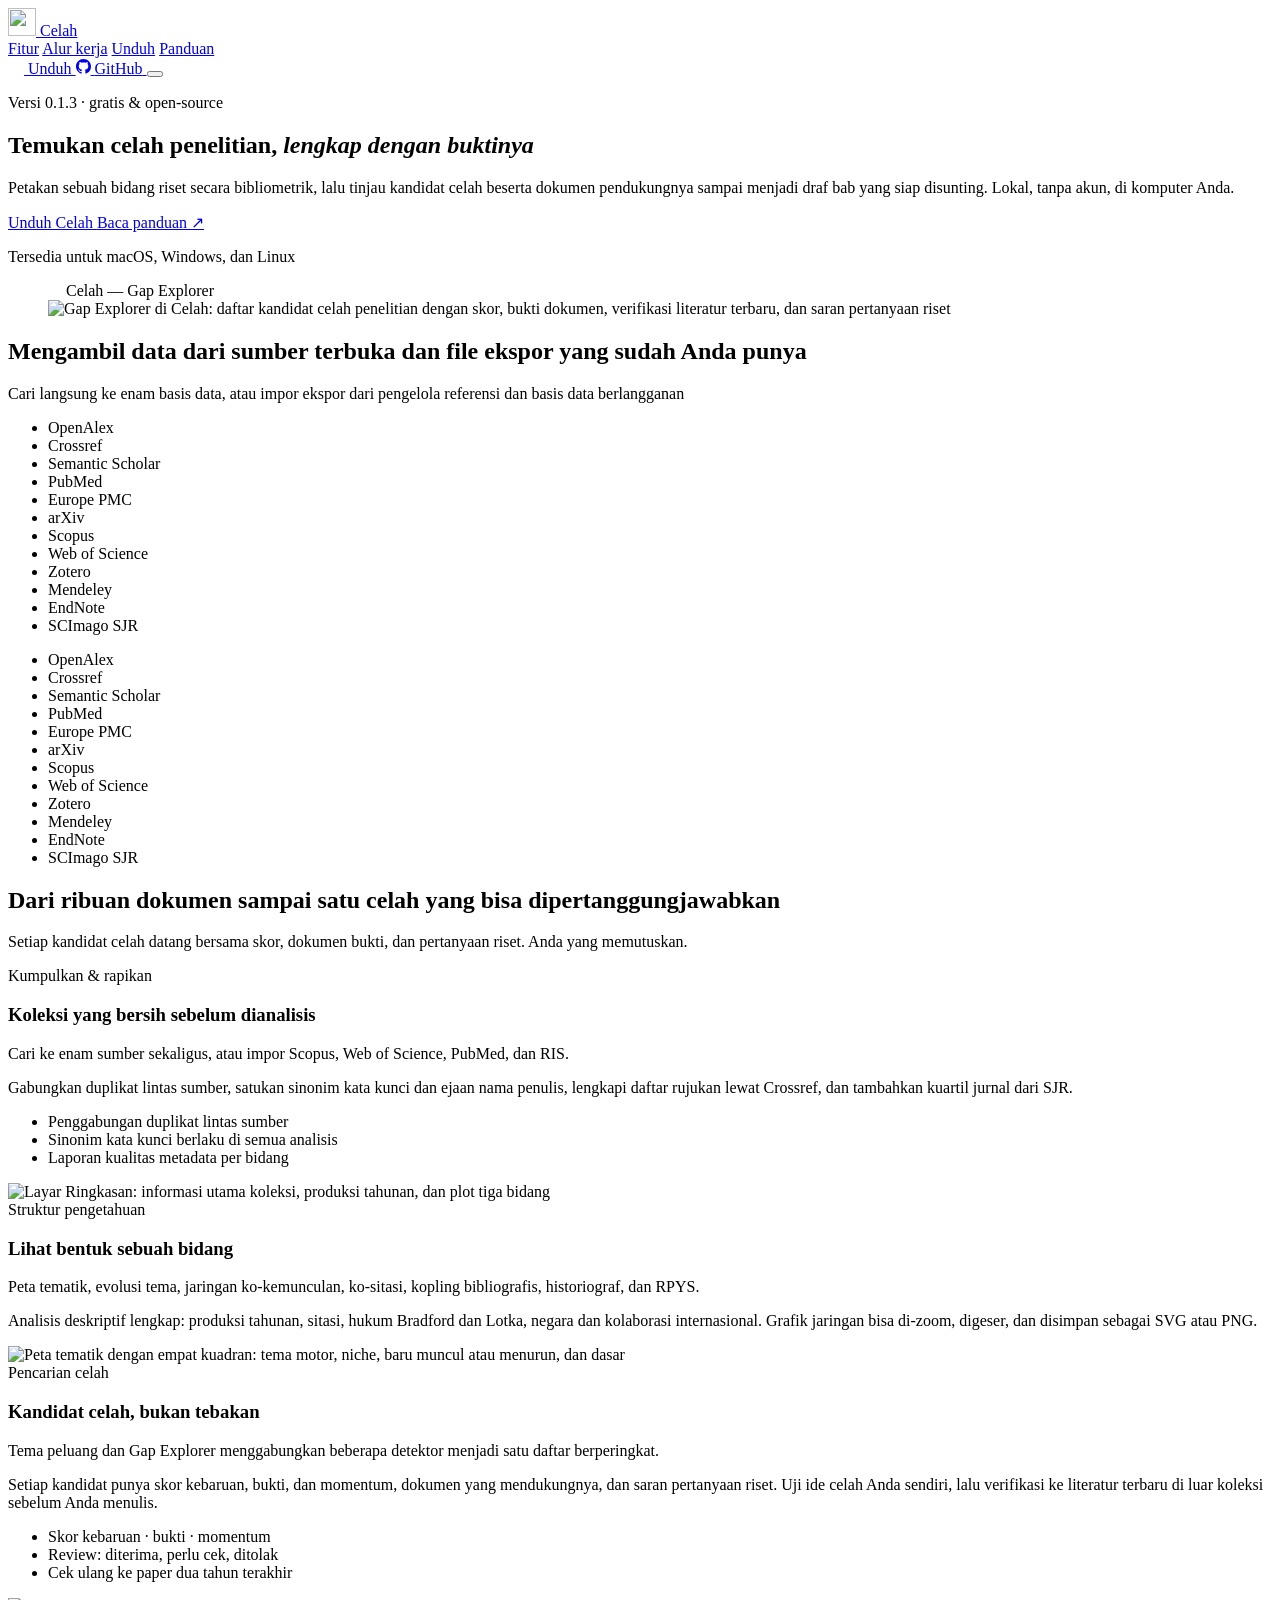
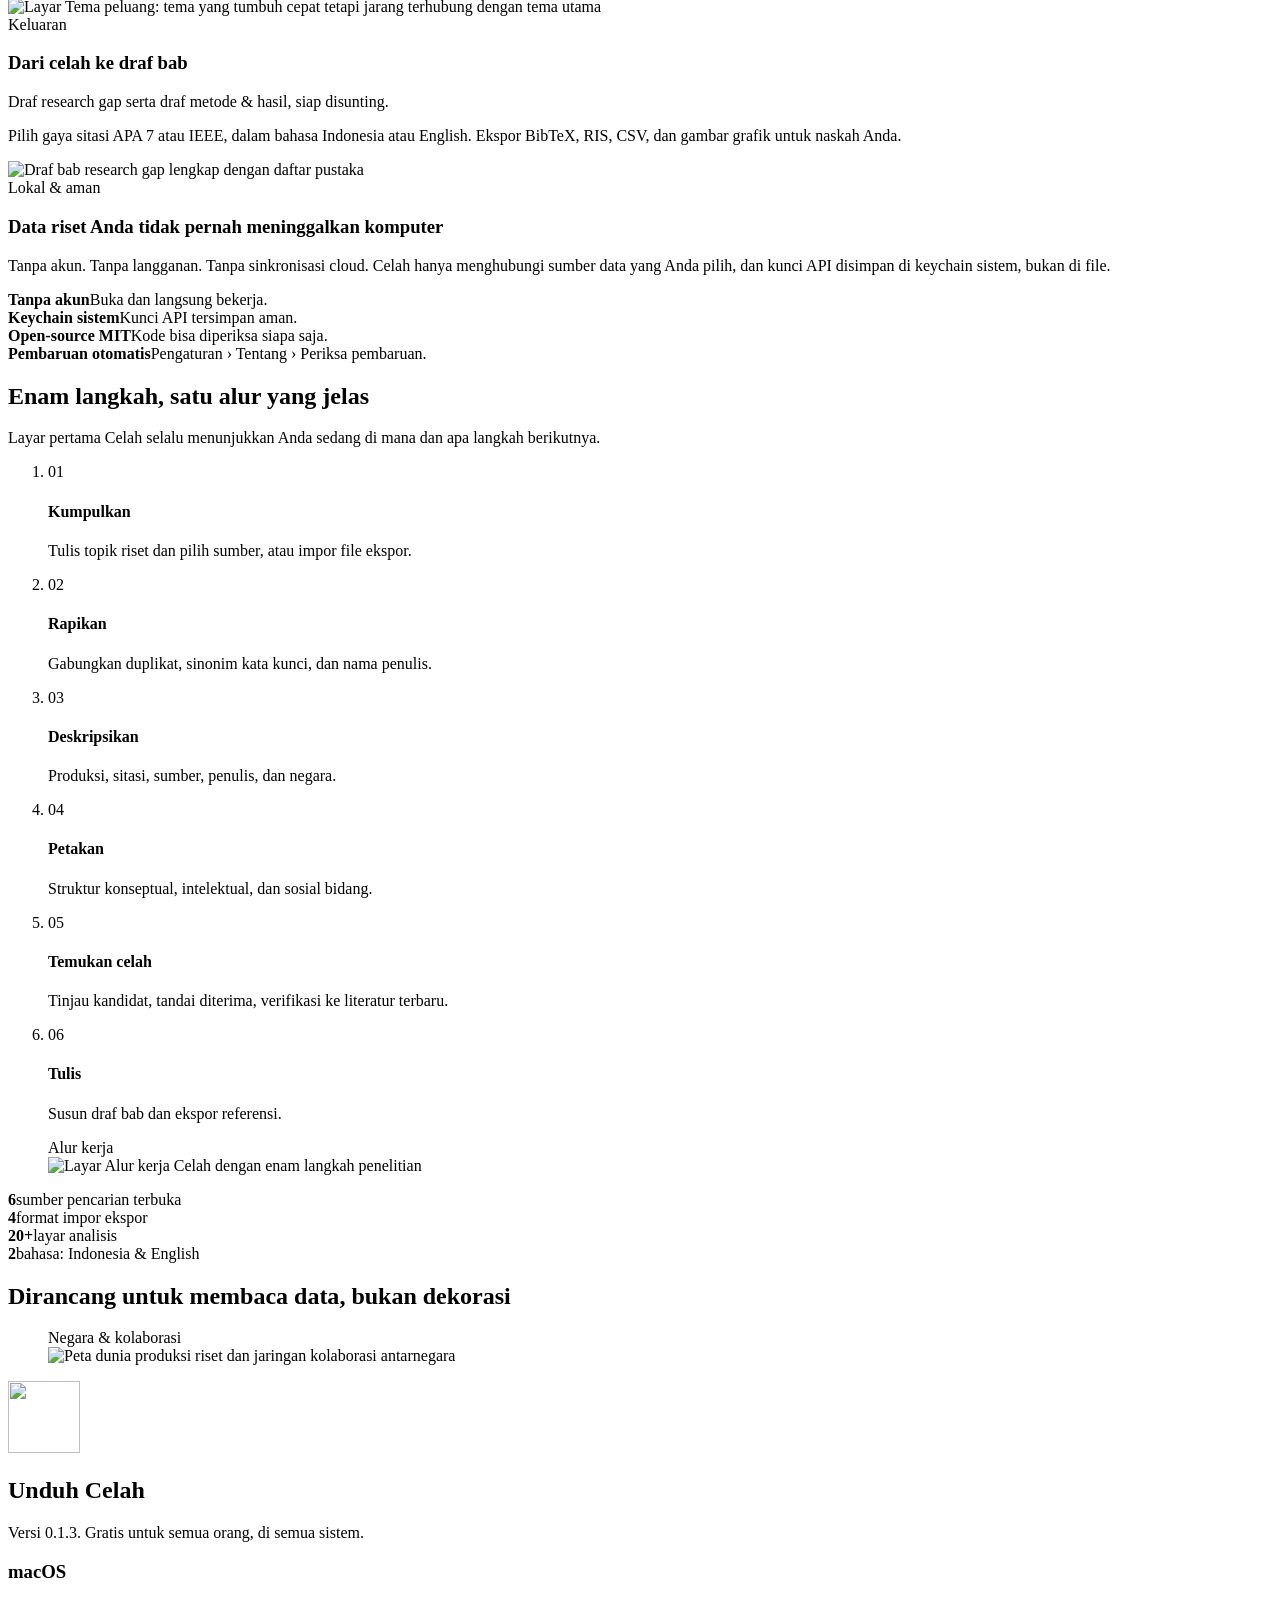
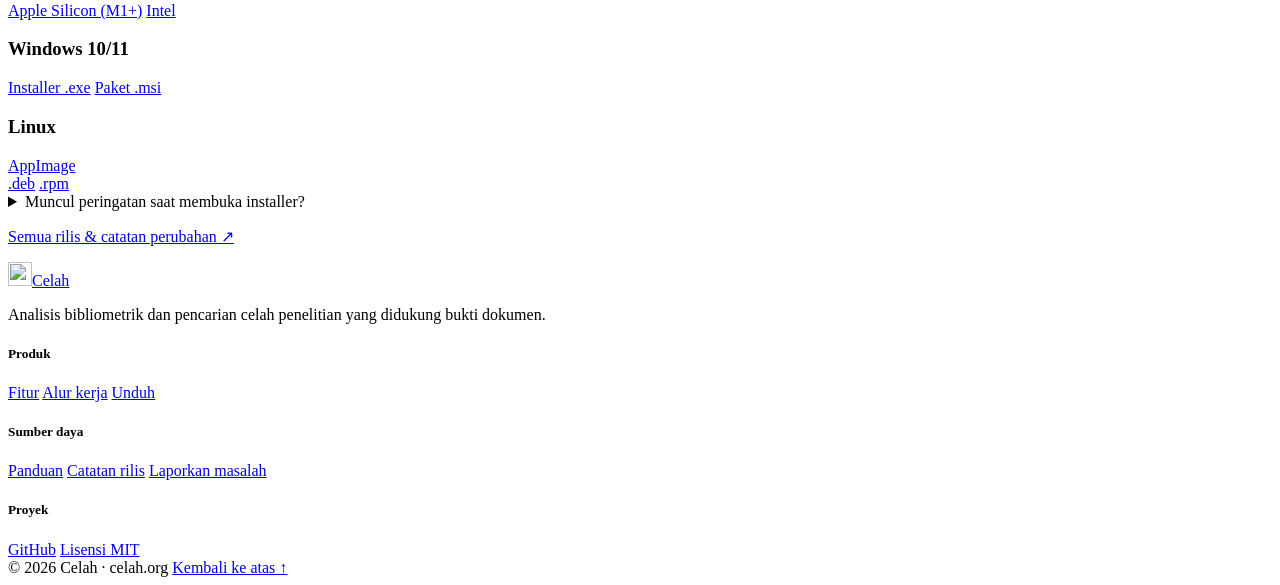
==== public/index.html @ 536f05b9 "Initial website for celah.org Static landing page for the Celah desktop app, with Firebase Hosting c" ====
<!doctype html>
<html lang="id">
<head>
  <meta charset="utf-8">
  <meta name="viewport" content="width=device-width, initial-scale=1">
  <title>Celah – Temukan celah penelitian dengan bukti</title>
  <meta name="description" content="Celah adalah aplikasi desktop gratis dan open-source untuk analisis bibliometrik dan pencarian celah penelitian yang didukung bukti dokumen. Semua data tersimpan di komputer Anda.">
  <meta name="theme-color" content="#f4f3f0">
  <link rel="canonical" href="https://celah.org/">
  <link rel="icon" type="image/png" href="/favicon.png">
  <link rel="apple-touch-icon" href="/assets/icon-512.png">

  <meta property="og:type" content="website">
  <meta property="og:url" content="https://celah.org/">
  <meta property="og:title" content="Celah – Temukan celah penelitian dengan bukti">
  <meta property="og:description" content="Aplikasi desktop open-source untuk analisis bibliometrik dan pencarian research gap. Lokal, gratis, tanpa akun.">
  <meta property="og:image" content="https://celah.org/assets/gap-explorer.webp">
  <meta name="twitter:card" content="summary_large_image">

  <link rel="preconnect" href="https://fonts.googleapis.com">
  <link rel="preconnect" href="https://fonts.gstatic.com" crossorigin>
  <link href="https://fonts.googleapis.com/css2?family=IBM+Plex+Mono:wght@400;500&family=IBM+Plex+Sans:wght@300;400;500;600&family=IBM+Plex+Serif:ital,wght@0,400;1,400&display=swap" rel="stylesheet">
  <link rel="stylesheet" href="/styles.css">
</head>
<body>

<header class="nav" id="top">
  <div class="nav-inner">
    <a href="/" class="brand" aria-label="Celah, beranda">
      <img src="/assets/icon-128.png" alt="" width="28" height="28">
      <span>Celah</span>
    </a>
    <nav class="nav-links" aria-label="Utama">
      <a href="#fitur">Fitur</a>
      <a href="#alur">Alur kerja</a>
      <a href="#unduh">Unduh</a>
      <a href="https://github.com/est57/celah-research-gap/blob/main/docs/PANDUAN.md" target="_blank" rel="noopener">Panduan</a>
    </nav>
    <div class="nav-actions">
      <a href="#unduh" class="chip chip-light">
        <img src="/assets/icon-128.png" alt="" width="16" height="16"> Unduh
      </a>
      <a href="https://github.com/est57/celah-research-gap" class="chip chip-dark" target="_blank" rel="noopener" aria-label="Kode sumber di GitHub">
        <svg viewBox="0 0 16 16" width="15" height="15" aria-hidden="true"><path fill="currentColor" d="M8 0C3.58 0 0 3.58 0 8c0 3.54 2.29 6.53 5.47 7.59.4.07.55-.17.55-.38 0-.19-.01-.82-.01-1.49-2.01.37-2.53-.49-2.69-.94-.09-.23-.48-.94-.82-1.13-.28-.15-.68-.52-.01-.53.63-.01 1.08.58 1.23.82.72 1.21 1.87.87 2.33.66.07-.52.28-.87.51-1.07-1.78-.2-3.64-.89-3.64-3.95 0-.87.31-1.59.82-2.15-.08-.2-.36-1.02.08-2.12 0 0 .67-.21 2.2.82.64-.18 1.32-.27 2-.27.68 0 1.36.09 2 .27 1.53-1.04 2.2-.82 2.2-.82.44 1.1.16 1.92.08 2.12.51.56.82 1.27.82 2.15 0 3.07-1.87 3.75-3.65 3.95.29.25.54.73.54 1.48 0 1.07-.01 1.93-.01 2.2 0 .21.15.46.55.38A8.013 8.013 0 0016 8c0-4.42-3.58-8-8-8z"/></svg>
        <span class="hide-sm">GitHub</span>
      </a>
      <button class="menu-btn" aria-label="Buka menu" aria-expanded="false" aria-controls="mobile-menu">
        <span></span><span></span>
      </button>
    </div>
  </div>
  <nav class="mobile-menu" id="mobile-menu" aria-label="Menu seluler" hidden>
    <a href="#fitur">Fitur</a>
    <a href="#alur">Alur kerja</a>
    <a href="#unduh">Unduh</a>
    <a href="https://github.com/est57/celah-research-gap/blob/main/docs/PANDUAN.md" target="_blank" rel="noopener">Panduan</a>
  </nav>
</header>

<main>

  <!-- HERO -->
  <section class="hero">
    <div class="hero-pattern" aria-hidden="true"></div>
    <div class="wrap hero-inner">
      <p class="eyebrow-pill"><span class="dot"></span> Versi <span data-version>0.1.3</span> · gratis &amp; open-source</p>
      <h1>Temukan celah penelitian, <em>lengkap dengan buktinya</em></h1>
      <p class="lead">Petakan sebuah bidang riset secara bibliometrik, lalu tinjau kandidat celah beserta dokumen pendukungnya sampai menjadi draf bab yang siap disunting. Lokal, tanpa akun, di komputer Anda.</p>
      <div class="cta-row">
        <a class="btn btn-primary" id="hero-download" href="https://github.com/est57/celah-research-gap/releases/latest">
          <span class="os-icon" aria-hidden="true"></span>
          <span class="label">Unduh Celah</span>
        </a>
        <a class="btn btn-ghost" href="https://github.com/est57/celah-research-gap/blob/main/docs/PANDUAN.md" target="_blank" rel="noopener">Baca panduan <span aria-hidden="true">↗</span></a>
      </div>
      <p class="hero-note" id="hero-note">Tersedia untuk macOS, Windows, dan Linux</p>
    </div>

    <div class="wrap-wide">
      <figure class="app-window">
        <div class="app-bar" aria-hidden="true">
          <span class="lights"><i></i><i></i><i></i></span>
          <span class="app-title"><img src="/assets/icon-128.png" alt="" width="14" height="14"> Celah — Gap Explorer</span>
          <span></span>
        </div>
        <img src="/assets/gap-explorer.webp" width="1440" height="874" alt="Gap Explorer di Celah: daftar kandidat celah penelitian dengan skor, bukti dokumen, verifikasi literatur terbaru, dan saran pertanyaan riset" fetchpriority="high">
      </figure>
    </div>
  </section>

  <!-- SOURCES STRIP -->
  <section class="sources" aria-labelledby="sources-title">
    <div class="wrap">
      <h2 id="sources-title" class="small-title">Mengambil data dari sumber terbuka dan file ekspor yang sudah Anda punya</h2>
      <p class="small-sub">Cari langsung ke enam basis data, atau impor ekspor dari pengelola referensi dan basis data berlangganan</p>
    </div>
    <div class="marquee" aria-hidden="false">
      <div class="marquee-track">
        <ul class="logo-row">
          <li>OpenAlex</li><li>Crossref</li><li>Semantic Scholar</li><li>PubMed</li><li>Europe PMC</li><li>arXiv</li>
          <li>Scopus</li><li>Web of Science</li><li>Zotero</li><li>Mendeley</li><li>EndNote</li><li>SCImago SJR</li>
        </ul>
        <ul class="logo-row" aria-hidden="true">
          <li>OpenAlex</li><li>Crossref</li><li>Semantic Scholar</li><li>PubMed</li><li>Europe PMC</li><li>arXiv</li>
          <li>Scopus</li><li>Web of Science</li><li>Zotero</li><li>Mendeley</li><li>EndNote</li><li>SCImago SJR</li>
        </ul>
      </div>
    </div>
  </section>

  <!-- FEATURES -->
  <section class="features" id="fitur">
    <div class="wrap">
      <header class="section-head">
        <h2>Dari ribuan dokumen <strong>sampai satu celah</strong> yang bisa dipertanggungjawabkan</h2>
        <p>Setiap kandidat celah datang bersama skor, dokumen bukti, dan pertanyaan riset. Anda yang memutuskan.</p>
      </header>

      <article class="feature-card">
        <div class="feature-text">
          <span class="kicker">Kumpulkan &amp; rapikan</span>
          <h3>Koleksi yang bersih sebelum dianalisis</h3>
          <p class="accent-line">Cari ke enam sumber sekaligus, atau impor Scopus, Web of Science, PubMed, dan RIS.</p>
          <p>Gabungkan duplikat lintas sumber, satukan sinonim kata kunci dan ejaan nama penulis, lengkapi daftar rujukan lewat Crossref, dan tambahkan kuartil jurnal dari SJR.</p>
          <ul class="ticks">
            <li>Penggabungan duplikat lintas sumber</li>
            <li>Sinonim kata kunci berlaku di semua analisis</li>
            <li>Laporan kualitas metadata per bidang</li>
          </ul>
        </div>
        <div class="feature-media">
          <img src="/assets/ringkasan.webp" width="1440" height="874" loading="lazy" alt="Layar Ringkasan: informasi utama koleksi, produksi tahunan, dan plot tiga bidang">
        </div>
      </article>

      <article class="feature-card reverse">
        <div class="feature-text">
          <span class="kicker">Struktur pengetahuan</span>
          <h3>Lihat bentuk sebuah bidang</h3>
          <p class="accent-line">Peta tematik, evolusi tema, jaringan ko-kemunculan, ko-sitasi, kopling bibliografis, historiograf, dan RPYS.</p>
          <p>Analisis deskriptif lengkap: produksi tahunan, sitasi, hukum Bradford dan Lotka, negara dan kolaborasi internasional. Grafik jaringan bisa di-zoom, digeser, dan disimpan sebagai SVG atau PNG.</p>
        </div>
        <div class="feature-media">
          <img src="/assets/peta-tematik.webp" width="1440" height="874" loading="lazy" alt="Peta tematik dengan empat kuadran: tema motor, niche, baru muncul atau menurun, dan dasar">
        </div>
      </article>

      <article class="feature-card">
        <div class="feature-text">
          <span class="kicker">Pencarian celah</span>
          <h3>Kandidat celah, bukan tebakan</h3>
          <p class="accent-line">Tema peluang dan Gap Explorer menggabungkan beberapa detektor menjadi satu daftar berperingkat.</p>
          <p>Setiap kandidat punya skor kebaruan, bukti, dan momentum, dokumen yang mendukungnya, dan saran pertanyaan riset. Uji ide celah Anda sendiri, lalu verifikasi ke literatur terbaru di luar koleksi sebelum Anda menulis.</p>
          <ul class="ticks">
            <li>Skor kebaruan · bukti · momentum</li>
            <li>Review: diterima, perlu cek, ditolak</li>
            <li>Cek ulang ke paper dua tahun terakhir</li>
          </ul>
        </div>
        <div class="feature-media">
          <img src="/assets/tema-peluang.webp" width="1440" height="874" loading="lazy" alt="Layar Tema peluang: tema yang tumbuh cepat tetapi jarang terhubung dengan tema utama">
        </div>
      </article>

      <article class="feature-card reverse">
        <div class="feature-text">
          <span class="kicker">Keluaran</span>
          <h3>Dari celah ke draf bab</h3>
          <p class="accent-line">Draf research gap serta draf metode &amp; hasil, siap disunting.</p>
          <p>Pilih gaya sitasi APA 7 atau IEEE, dalam bahasa Indonesia atau English. Ekspor BibTeX, RIS, CSV, dan gambar grafik untuk naskah Anda.</p>
        </div>
        <div class="feature-media">
          <img src="/assets/laporan.webp" width="1440" height="874" loading="lazy" alt="Draf bab research gap lengkap dengan daftar pustaka">
        </div>
      </article>

      <!-- PRIVACY -->
      <article class="feature-card center">
        <span class="kicker">Lokal &amp; aman</span>
        <h3 class="big">Data riset Anda tidak pernah meninggalkan komputer</h3>
        <p class="center-lead">Tanpa akun. Tanpa langganan. Tanpa sinkronisasi cloud. Celah hanya menghubungi sumber data yang Anda pilih, dan kunci API disimpan di keychain sistem, bukan di file.</p>
        <div class="trait-grid">
          <div class="trait"><b>Tanpa akun</b><span>Buka dan langsung bekerja.</span></div>
          <div class="trait"><b>Keychain sistem</b><span>Kunci API tersimpan aman.</span></div>
          <div class="trait"><b>Open-source MIT</b><span>Kode bisa diperiksa siapa saja.</span></div>
          <div class="trait"><b>Pembaruan otomatis</b><span>Pengaturan › Tentang › Periksa pembaruan.</span></div>
        </div>
      </article>
    </div>
  </section>

  <!-- WORKFLOW -->
  <section class="workflow" id="alur">
    <div class="wrap">
      <header class="section-head">
        <h2>Enam langkah, <strong>satu alur yang jelas</strong></h2>
        <p>Layar pertama Celah selalu menunjukkan Anda sedang di mana dan apa langkah berikutnya.</p>
      </header>
      <ol class="steps">
        <li><span class="n">01</span><h4>Kumpulkan</h4><p>Tulis topik riset dan pilih sumber, atau impor file ekspor.</p></li>
        <li><span class="n">02</span><h4>Rapikan</h4><p>Gabungkan duplikat, sinonim kata kunci, dan nama penulis.</p></li>
        <li><span class="n">03</span><h4>Deskripsikan</h4><p>Produksi, sitasi, sumber, penulis, dan negara.</p></li>
        <li><span class="n">04</span><h4>Petakan</h4><p>Struktur konseptual, intelektual, dan sosial bidang.</p></li>
        <li><span class="n">05</span><h4>Temukan celah</h4><p>Tinjau kandidat, tandai diterima, verifikasi ke literatur terbaru.</p></li>
        <li><span class="n">06</span><h4>Tulis</h4><p>Susun draf bab dan ekspor referensi.</p></li>
      </ol>
      <figure class="app-window small">
        <div class="app-bar" aria-hidden="true">
          <span class="lights"><i></i><i></i><i></i></span>
          <span class="app-title">Alur kerja</span>
          <span></span>
        </div>
        <img src="/assets/alur-kerja.webp" width="1440" height="874" loading="lazy" alt="Layar Alur kerja Celah dengan enam langkah penelitian">
      </figure>
    </div>
  </section>

  <!-- STATS -->
  <section class="stats-band" aria-label="Celah dalam angka">
    <div class="wrap stats">
      <div><b>6</b><span>sumber pencarian terbuka</span></div>
      <div><b>4</b><span>format impor ekspor</span></div>
      <div><b>20+</b><span>layar analisis</span></div>
      <div><b>2</b><span>bahasa: Indonesia &amp; English</span></div>
    </div>
  </section>

  <!-- GALLERY -->
  <section class="gallery">
    <div class="wrap">
      <header class="section-head">
        <h2>Dirancang untuk <strong>membaca data</strong>, bukan dekorasi</h2>
      </header>
      <figure class="app-window small">
        <div class="app-bar" aria-hidden="true">
          <span class="lights"><i></i><i></i><i></i></span>
          <span class="app-title">Negara &amp; kolaborasi</span>
          <span></span>
        </div>
        <img src="/assets/negara.webp" width="1440" height="874" loading="lazy" alt="Peta dunia produksi riset dan jaringan kolaborasi antarnegara">
      </figure>
    </div>
  </section>

  <!-- DOWNLOAD -->
  <section class="download" id="unduh">
    <div class="wrap">
      <div class="download-card">
        <div class="download-head">
          <img src="/assets/icon-512.png" alt="" width="72" height="72">
          <h2>Unduh Celah</h2>
          <p>Versi <span data-version>0.1.3</span>. Gratis untuk semua orang, di semua sistem.</p>
        </div>
        <div class="os-grid">
          <div class="os" data-os="mac">
            <h3>macOS</h3>
            <a class="btn btn-primary btn-block" data-asset="aarch64.dmg" href="https://github.com/est57/celah-research-gap/releases/latest">Apple Silicon (M1+)</a>
            <a class="btn btn-ghost btn-block" data-asset="x64.dmg" href="https://github.com/est57/celah-research-gap/releases/latest">Intel</a>
          </div>
          <div class="os" data-os="win">
            <h3>Windows 10/11</h3>
            <a class="btn btn-primary btn-block" data-asset="x64-setup.exe" href="https://github.com/est57/celah-research-gap/releases/latest">Installer .exe</a>
            <a class="btn btn-ghost btn-block" data-asset=".msi" href="https://github.com/est57/celah-research-gap/releases/latest">Paket .msi</a>
          </div>
          <div class="os" data-os="linux">
            <h3>Linux</h3>
            <a class="btn btn-primary btn-block" data-asset=".AppImage" href="https://github.com/est57/celah-research-gap/releases/latest">AppImage</a>
            <div class="btn-pair">
              <a class="btn btn-ghost" data-asset=".deb" href="https://github.com/est57/celah-research-gap/releases/latest">.deb</a>
              <a class="btn btn-ghost" data-asset=".rpm" href="https://github.com/est57/celah-research-gap/releases/latest">.rpm</a>
            </div>
          </div>
        </div>
        <details class="notice">
          <summary>Muncul peringatan saat membuka installer?</summary>
          <p>Installer belum ditandatangani sertifikat pengembang berbayar, jadi sistem memberi peringatan sekali.</p>
          <ul>
            <li><b>macOS:</b> buka <code>.dmg</code>, seret Celah ke Applications. Bila muncul "pengembang tidak dikenal", buka Pengaturan Sistem › Privasi &amp; Keamanan, lalu klik <b>Tetap Buka</b>.</li>
            <li><b>Windows:</b> bila SmartScreen muncul, klik <b>Info selengkapnya</b> lalu <b>Tetap jalankan</b>.</li>
            <li><b>Linux (AppImage):</b> jalankan <code>chmod +x Celah_*.AppImage</code>, lalu buka berkasnya.</li>
          </ul>
        </details>
        <p class="all-releases"><a href="https://github.com/est57/celah-research-gap/releases" target="_blank" rel="noopener">Semua rilis &amp; catatan perubahan ↗</a></p>
      </div>
    </div>
  </section>

</main>

<footer class="footer">
  <div class="wrap footer-inner">
    <div class="footer-brand">
      <a href="/" class="brand"><img src="/assets/icon-128.png" alt="" width="24" height="24"><span>Celah</span></a>
      <p>Analisis bibliometrik dan pencarian celah penelitian yang didukung bukti dokumen.</p>
    </div>
    <div class="footer-cols">
      <div>
        <h5>Produk</h5>
        <a href="#fitur">Fitur</a>
        <a href="#alur">Alur kerja</a>
        <a href="#unduh">Unduh</a>
      </div>
      <div>
        <h5>Sumber daya</h5>
        <a href="https://github.com/est57/celah-research-gap/blob/main/docs/PANDUAN.md" target="_blank" rel="noopener">Panduan</a>
        <a href="https://github.com/est57/celah-research-gap/releases" target="_blank" rel="noopener">Catatan rilis</a>
        <a href="https://github.com/est57/celah-research-gap/issues" target="_blank" rel="noopener">Laporkan masalah</a>
      </div>
      <div>
        <h5>Proyek</h5>
        <a href="https://github.com/est57/celah-research-gap" target="_blank" rel="noopener">GitHub</a>
        <a href="https://github.com/est57/celah-research-gap/blob/main/LICENSE" target="_blank" rel="noopener">Lisensi MIT</a>
      </div>
    </div>
  </div>
  <div class="wrap footer-base">
    <span>© <span id="year">2026</span> Celah · celah.org</span>
    <a href="#top">Kembali ke atas ↑</a>
  </div>
</footer>

<script src="/main.js" defer></script>
</body>
</html>
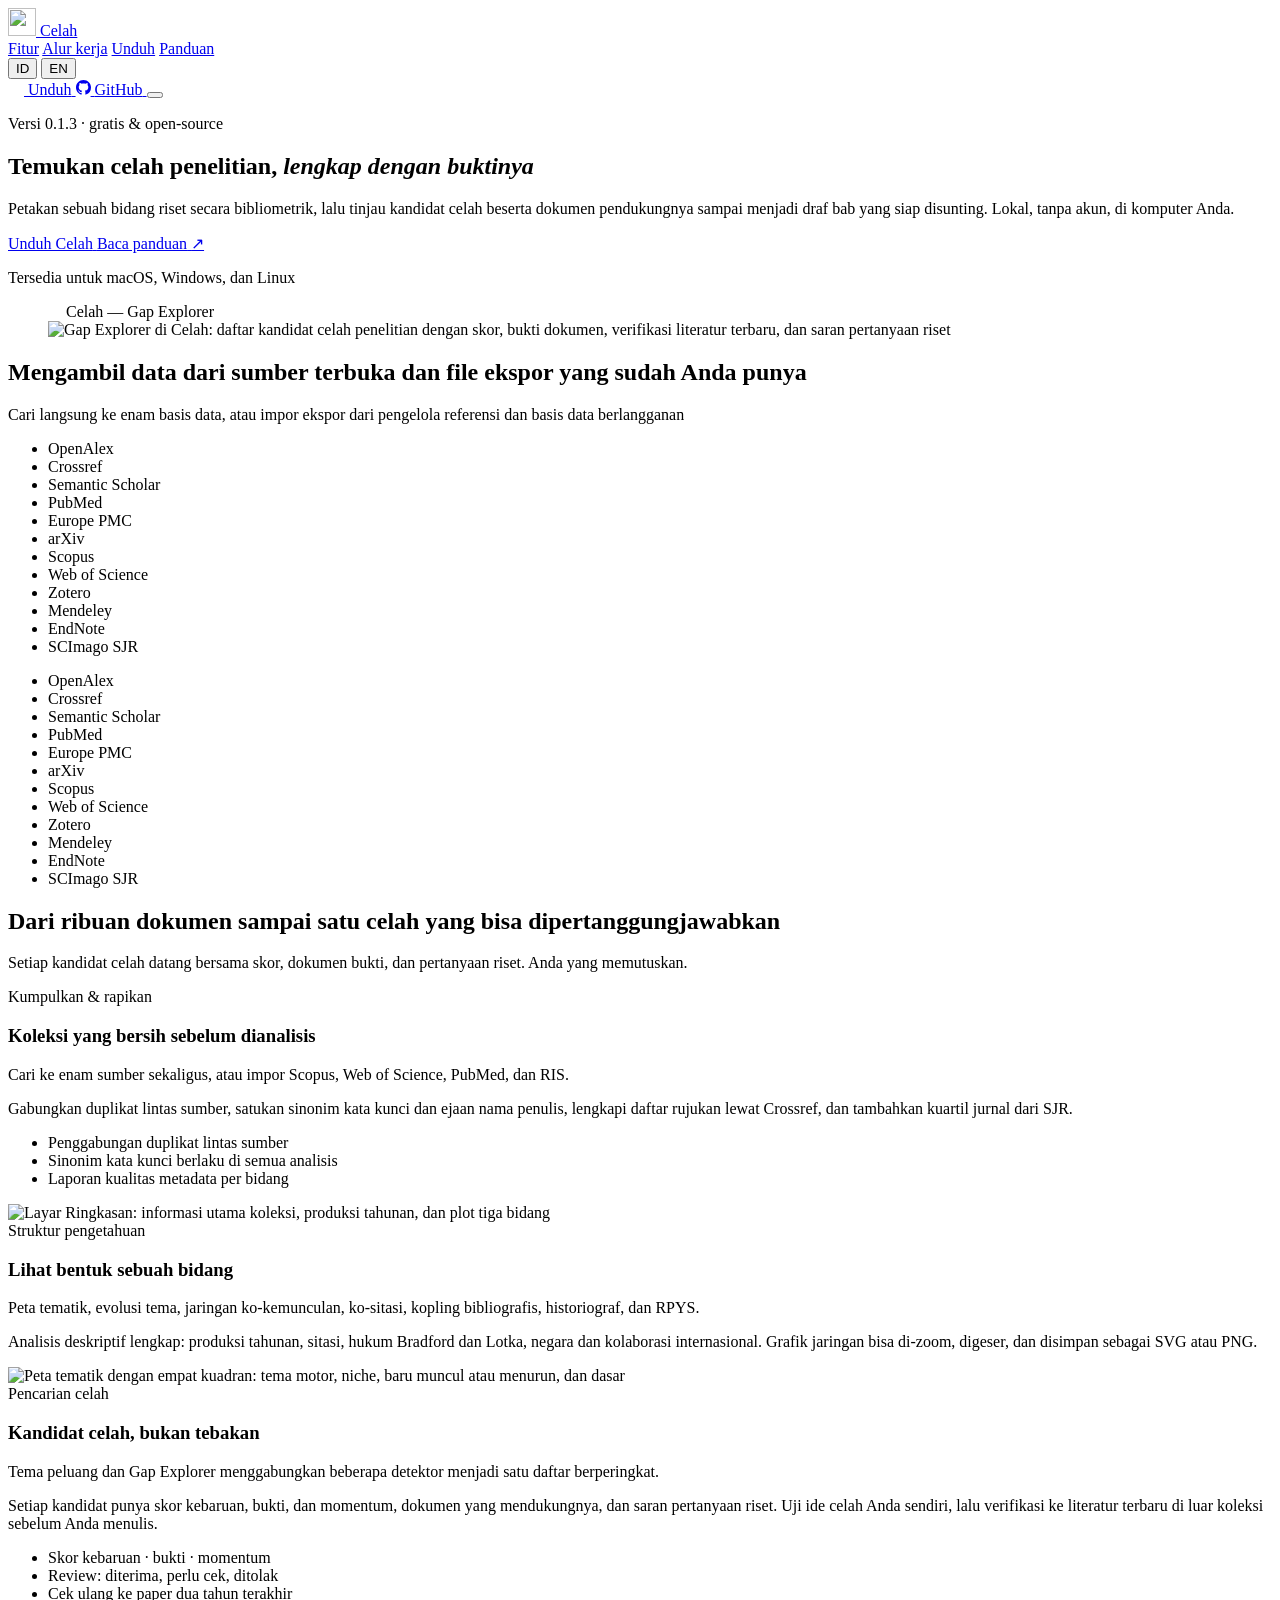
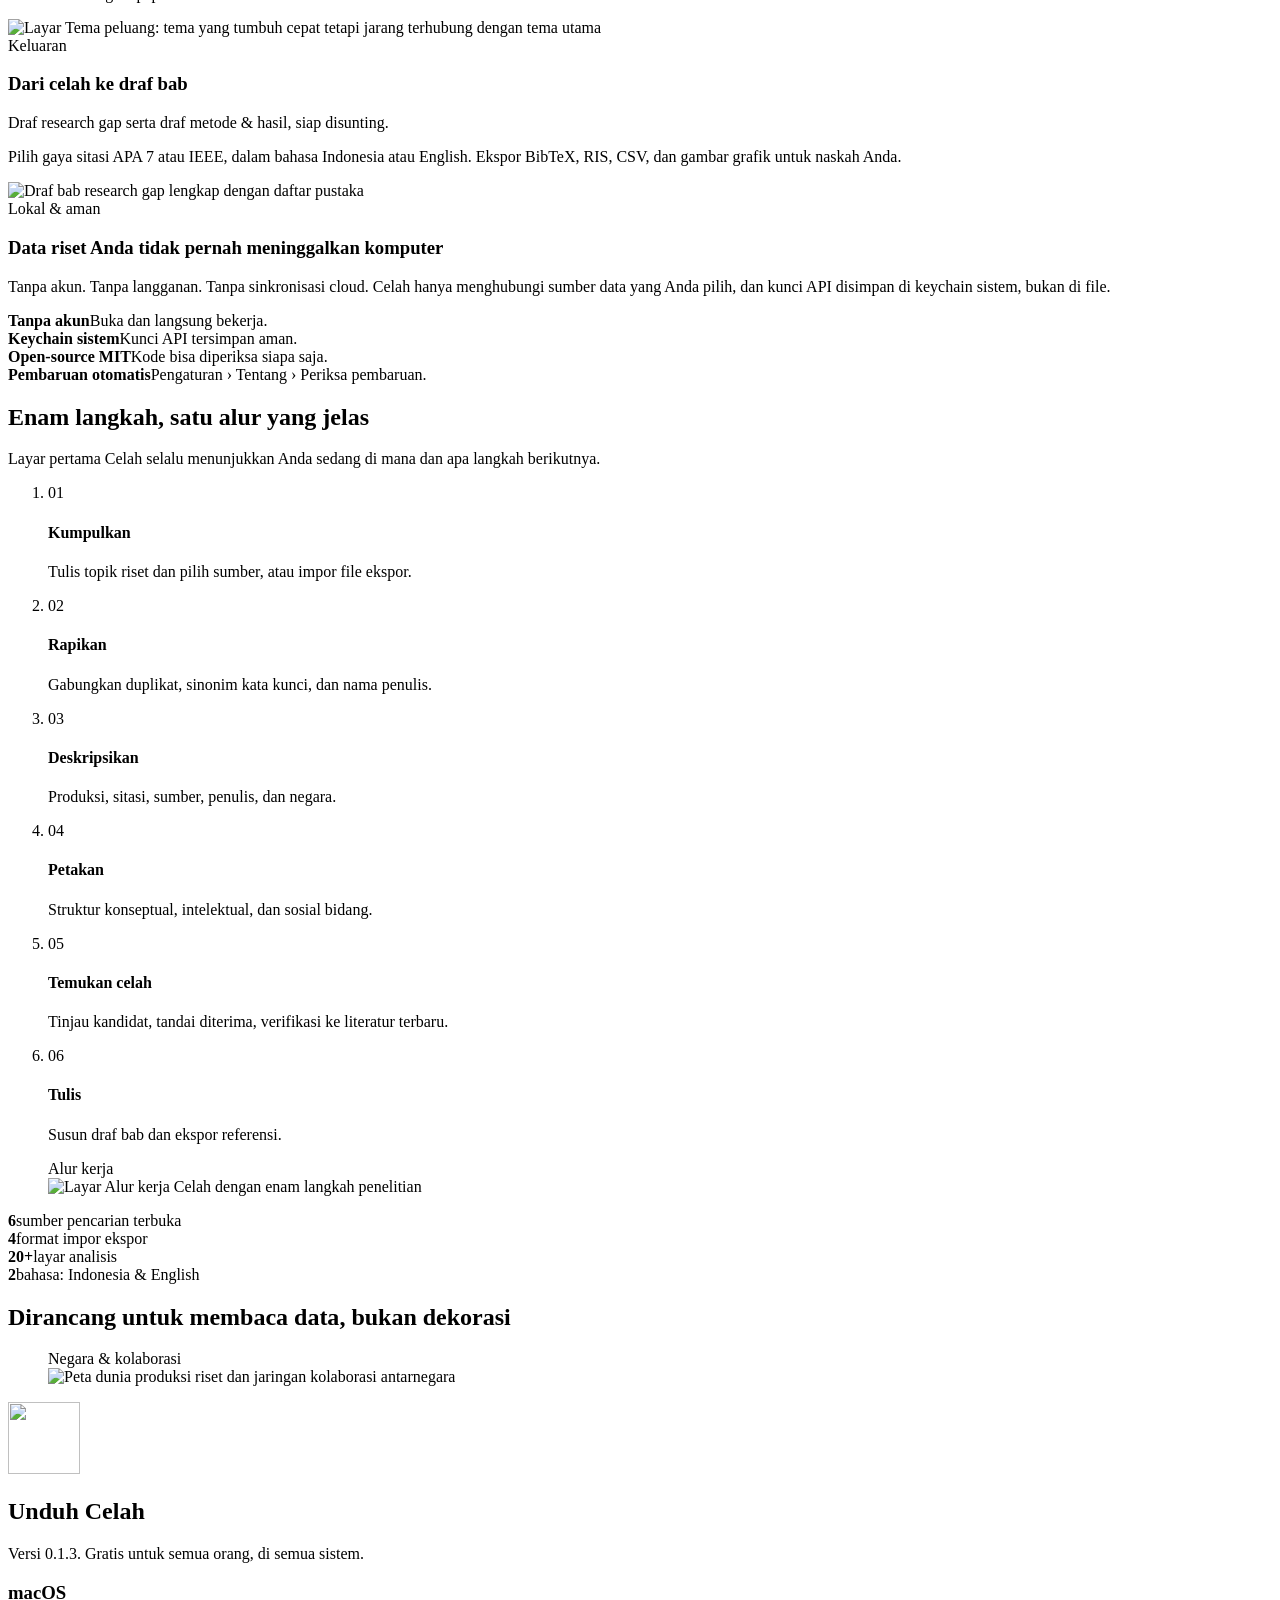
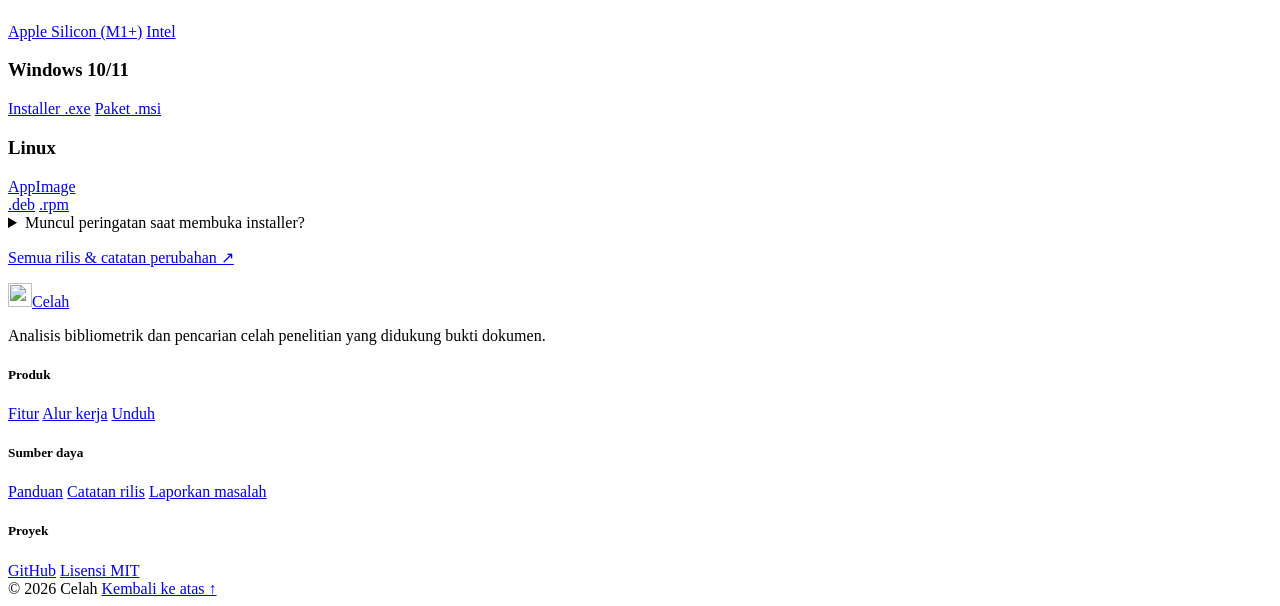
==== commit a2b963d5: "Add ID/EN language switch and tidy footer Indonesian stays in index.html and English lives in i18n.j" ====
--- a/public/index.html
+++ b/public/index.html
@@ -7,6 +7,9 @@
   <meta name="description" content="Celah adalah aplikasi desktop gratis dan open-source untuk analisis bibliometrik dan pencarian celah penelitian yang didukung bukti dokumen. Semua data tersimpan di komputer Anda.">
   <meta name="theme-color" content="#f4f3f0">
   <link rel="canonical" href="https://celah.org/">
+  <link rel="alternate" hreflang="id" href="https://celah.org/?lang=id">
+  <link rel="alternate" hreflang="en" href="https://celah.org/?lang=en">
+  <link rel="alternate" hreflang="x-default" href="https://celah.org/">
   <link rel="icon" type="image/png" href="/favicon.png">
   <link rel="apple-touch-icon" href="/assets/icon-512.png">
 
@@ -26,34 +29,38 @@
 
 <header class="nav" id="top">
   <div class="nav-inner">
-    <a href="/" class="brand" aria-label="Celah, beranda">
+    <a href="/" class="brand" aria-label="Celah, beranda" data-i18n-aria="aria.home">
       <img src="/assets/icon-128.png" alt="" width="28" height="28">
       <span>Celah</span>
     </a>
-    <nav class="nav-links" aria-label="Utama">
-      <a href="#fitur">Fitur</a>
-      <a href="#alur">Alur kerja</a>
-      <a href="#unduh">Unduh</a>
-      <a href="https://github.com/est57/celah-research-gap/blob/main/docs/PANDUAN.md" target="_blank" rel="noopener">Panduan</a>
+    <nav class="nav-links" aria-label="Utama" data-i18n-aria="aria.main">
+      <a href="#fitur" data-i18n="nav.features">Fitur</a>
+      <a href="#alur" data-i18n="nav.workflow">Alur kerja</a>
+      <a href="#unduh" data-i18n="nav.download">Unduh</a>
+      <a href="https://github.com/est57/celah-research-gap/blob/main/docs/PANDUAN.md" target="_blank" rel="noopener" data-i18n="nav.guide">Panduan</a>
     </nav>
     <div class="nav-actions">
+      <div class="lang-switch" role="group" aria-label="Bahasa" data-i18n-aria="aria.lang">
+        <button type="button" data-lang="id" aria-pressed="true" title="Bahasa Indonesia">ID</button>
+        <button type="button" data-lang="en" aria-pressed="false" title="English">EN</button>
+      </div>
       <a href="#unduh" class="chip chip-light">
-        <img src="/assets/icon-128.png" alt="" width="16" height="16"> Unduh
+        <img src="/assets/icon-128.png" alt="" width="16" height="16"> <span data-i18n="nav.download">Unduh</span>
       </a>
-      <a href="https://github.com/est57/celah-research-gap" class="chip chip-dark" target="_blank" rel="noopener" aria-label="Kode sumber di GitHub">
+      <a href="https://github.com/est57/celah-research-gap" class="chip chip-dark" target="_blank" rel="noopener" aria-label="Kode sumber di GitHub" data-i18n-aria="aria.github">
         <svg viewBox="0 0 16 16" width="15" height="15" aria-hidden="true"><path fill="currentColor" d="M8 0C3.58 0 0 3.58 0 8c0 3.54 2.29 6.53 5.47 7.59.4.07.55-.17.55-.38 0-.19-.01-.82-.01-1.49-2.01.37-2.53-.49-2.69-.94-.09-.23-.48-.94-.82-1.13-.28-.15-.68-.52-.01-.53.63-.01 1.08.58 1.23.82.72 1.21 1.87.87 2.33.66.07-.52.28-.87.51-1.07-1.78-.2-3.64-.89-3.64-3.95 0-.87.31-1.59.82-2.15-.08-.2-.36-1.02.08-2.12 0 0 .67-.21 2.2.82.64-.18 1.32-.27 2-.27.68 0 1.36.09 2 .27 1.53-1.04 2.2-.82 2.2-.82.44 1.1.16 1.92.08 2.12.51.56.82 1.27.82 2.15 0 3.07-1.87 3.75-3.65 3.95.29.25.54.73.54 1.48 0 1.07-.01 1.93-.01 2.2 0 .21.15.46.55.38A8.013 8.013 0 0016 8c0-4.42-3.58-8-8-8z"/></svg>
         <span class="hide-sm">GitHub</span>
       </a>
-      <button class="menu-btn" aria-label="Buka menu" aria-expanded="false" aria-controls="mobile-menu">
+      <button class="menu-btn" aria-label="Buka menu" data-i18n-aria="aria.menu" aria-expanded="false" aria-controls="mobile-menu">
         <span></span><span></span>
       </button>
     </div>
   </div>
-  <nav class="mobile-menu" id="mobile-menu" aria-label="Menu seluler" hidden>
-    <a href="#fitur">Fitur</a>
-    <a href="#alur">Alur kerja</a>
-    <a href="#unduh">Unduh</a>
-    <a href="https://github.com/est57/celah-research-gap/blob/main/docs/PANDUAN.md" target="_blank" rel="noopener">Panduan</a>
+  <nav class="mobile-menu" id="mobile-menu" aria-label="Menu seluler" data-i18n-aria="aria.mobile" hidden>
+    <a href="#fitur" data-i18n="nav.features">Fitur</a>
+    <a href="#alur" data-i18n="nav.workflow">Alur kerja</a>
+    <a href="#unduh" data-i18n="nav.download">Unduh</a>
+    <a href="https://github.com/est57/celah-research-gap/blob/main/docs/PANDUAN.md" target="_blank" rel="noopener" data-i18n="nav.guide">Panduan</a>
   </nav>
 </header>
 
@@ -63,15 +70,15 @@
   <section class="hero">
     <div class="hero-pattern" aria-hidden="true"></div>
     <div class="wrap hero-inner">
-      <p class="eyebrow-pill"><span class="dot"></span> Versi <span data-version>0.1.3</span> · gratis &amp; open-source</p>
-      <h1>Temukan celah penelitian, <em>lengkap dengan buktinya</em></h1>
-      <p class="lead">Petakan sebuah bidang riset secara bibliometrik, lalu tinjau kandidat celah beserta dokumen pendukungnya sampai menjadi draf bab yang siap disunting. Lokal, tanpa akun, di komputer Anda.</p>
+      <p class="eyebrow-pill"><span class="dot"></span> <span data-i18n="hero.version">Versi</span> <span data-version>0.1.3</span> · <span data-i18n="hero.free">gratis &amp; open-source</span></p>
+      <h1 data-i18n="hero.title">Temukan celah penelitian, <em>lengkap dengan buktinya</em></h1>
+      <p class="lead" data-i18n="hero.lead">Petakan sebuah bidang riset secara bibliometrik, lalu tinjau kandidat celah beserta dokumen pendukungnya sampai menjadi draf bab yang siap disunting. Lokal, tanpa akun, di komputer Anda.</p>
       <div class="cta-row">
         <a class="btn btn-primary" id="hero-download" href="https://github.com/est57/celah-research-gap/releases/latest">
           <span class="os-icon" aria-hidden="true"></span>
           <span class="label">Unduh Celah</span>
         </a>
-        <a class="btn btn-ghost" href="https://github.com/est57/celah-research-gap/blob/main/docs/PANDUAN.md" target="_blank" rel="noopener">Baca panduan <span aria-hidden="true">↗</span></a>
+        <a class="btn btn-ghost" href="https://github.com/est57/celah-research-gap/blob/main/docs/PANDUAN.md" target="_blank" rel="noopener"><span data-i18n="hero.guide">Baca panduan</span> <span aria-hidden="true">↗</span></a>
       </div>
       <p class="hero-note" id="hero-note">Tersedia untuk macOS, Windows, dan Linux</p>
     </div>
@@ -83,7 +90,7 @@
           <span class="app-title"><img src="/assets/icon-128.png" alt="" width="14" height="14"> Celah — Gap Explorer</span>
           <span></span>
         </div>
-        <img src="/assets/gap-explorer.webp" width="1440" height="874" alt="Gap Explorer di Celah: daftar kandidat celah penelitian dengan skor, bukti dokumen, verifikasi literatur terbaru, dan saran pertanyaan riset" fetchpriority="high">
+        <img src="/assets/gap-explorer.webp" width="1440" height="874" data-i18n-alt="alt.hero" alt="Gap Explorer di Celah: daftar kandidat celah penelitian dengan skor, bukti dokumen, verifikasi literatur terbaru, dan saran pertanyaan riset" fetchpriority="high">
       </figure>
     </div>
   </section>
@@ -91,10 +98,10 @@
   <!-- SOURCES STRIP -->
   <section class="sources" aria-labelledby="sources-title">
     <div class="wrap">
-      <h2 id="sources-title" class="small-title">Mengambil data dari sumber terbuka dan file ekspor yang sudah Anda punya</h2>
-      <p class="small-sub">Cari langsung ke enam basis data, atau impor ekspor dari pengelola referensi dan basis data berlangganan</p>
-    </div>
-    <div class="marquee" aria-hidden="false">
+      <h2 id="sources-title" class="small-title" data-i18n="sources.title">Mengambil data dari sumber terbuka dan file ekspor yang sudah Anda punya</h2>
+      <p class="small-sub" data-i18n="sources.sub">Cari langsung ke enam basis data, atau impor ekspor dari pengelola referensi dan basis data berlangganan</p>
+    </div>
+    <div class="marquee">
       <div class="marquee-track">
         <ul class="logo-row">
           <li>OpenAlex</li><li>Crossref</li><li>Semantic Scholar</li><li>PubMed</li><li>Europe PMC</li><li>arXiv</li>
@@ -112,78 +119,78 @@
   <section class="features" id="fitur">
     <div class="wrap">
       <header class="section-head">
-        <h2>Dari ribuan dokumen <strong>sampai satu celah</strong> yang bisa dipertanggungjawabkan</h2>
-        <p>Setiap kandidat celah datang bersama skor, dokumen bukti, dan pertanyaan riset. Anda yang memutuskan.</p>
+        <h2 data-i18n="feat.title">Dari ribuan dokumen <strong>sampai satu celah</strong> yang bisa dipertanggungjawabkan</h2>
+        <p data-i18n="feat.sub">Setiap kandidat celah datang bersama skor, dokumen bukti, dan pertanyaan riset. Anda yang memutuskan.</p>
       </header>
 
       <article class="feature-card">
         <div class="feature-text">
-          <span class="kicker">Kumpulkan &amp; rapikan</span>
-          <h3>Koleksi yang bersih sebelum dianalisis</h3>
-          <p class="accent-line">Cari ke enam sumber sekaligus, atau impor Scopus, Web of Science, PubMed, dan RIS.</p>
-          <p>Gabungkan duplikat lintas sumber, satukan sinonim kata kunci dan ejaan nama penulis, lengkapi daftar rujukan lewat Crossref, dan tambahkan kuartil jurnal dari SJR.</p>
+          <span class="kicker" data-i18n="f1.kicker">Kumpulkan &amp; rapikan</span>
+          <h3 data-i18n="f1.title">Koleksi yang bersih sebelum dianalisis</h3>
+          <p class="accent-line" data-i18n="f1.accent">Cari ke enam sumber sekaligus, atau impor Scopus, Web of Science, PubMed, dan RIS.</p>
+          <p data-i18n="f1.body">Gabungkan duplikat lintas sumber, satukan sinonim kata kunci dan ejaan nama penulis, lengkapi daftar rujukan lewat Crossref, dan tambahkan kuartil jurnal dari SJR.</p>
           <ul class="ticks">
-            <li>Penggabungan duplikat lintas sumber</li>
-            <li>Sinonim kata kunci berlaku di semua analisis</li>
-            <li>Laporan kualitas metadata per bidang</li>
+            <li data-i18n="f1.t1">Penggabungan duplikat lintas sumber</li>
+            <li data-i18n="f1.t2">Sinonim kata kunci berlaku di semua analisis</li>
+            <li data-i18n="f1.t3">Laporan kualitas metadata per bidang</li>
           </ul>
         </div>
         <div class="feature-media">
-          <img src="/assets/ringkasan.webp" width="1440" height="874" loading="lazy" alt="Layar Ringkasan: informasi utama koleksi, produksi tahunan, dan plot tiga bidang">
+          <img src="/assets/ringkasan.webp" width="1440" height="874" loading="lazy" data-i18n-alt="alt.f1" alt="Layar Ringkasan: informasi utama koleksi, produksi tahunan, dan plot tiga bidang">
         </div>
       </article>
 
       <article class="feature-card reverse">
         <div class="feature-text">
-          <span class="kicker">Struktur pengetahuan</span>
-          <h3>Lihat bentuk sebuah bidang</h3>
-          <p class="accent-line">Peta tematik, evolusi tema, jaringan ko-kemunculan, ko-sitasi, kopling bibliografis, historiograf, dan RPYS.</p>
-          <p>Analisis deskriptif lengkap: produksi tahunan, sitasi, hukum Bradford dan Lotka, negara dan kolaborasi internasional. Grafik jaringan bisa di-zoom, digeser, dan disimpan sebagai SVG atau PNG.</p>
+          <span class="kicker" data-i18n="f2.kicker">Struktur pengetahuan</span>
+          <h3 data-i18n="f2.title">Lihat bentuk sebuah bidang</h3>
+          <p class="accent-line" data-i18n="f2.accent">Peta tematik, evolusi tema, jaringan ko-kemunculan, ko-sitasi, kopling bibliografis, historiograf, dan RPYS.</p>
+          <p data-i18n="f2.body">Analisis deskriptif lengkap: produksi tahunan, sitasi, hukum Bradford dan Lotka, negara dan kolaborasi internasional. Grafik jaringan bisa di-zoom, digeser, dan disimpan sebagai SVG atau PNG.</p>
         </div>
         <div class="feature-media">
-          <img src="/assets/peta-tematik.webp" width="1440" height="874" loading="lazy" alt="Peta tematik dengan empat kuadran: tema motor, niche, baru muncul atau menurun, dan dasar">
+          <img src="/assets/peta-tematik.webp" width="1440" height="874" loading="lazy" data-i18n-alt="alt.f2" alt="Peta tematik dengan empat kuadran: tema motor, niche, baru muncul atau menurun, dan dasar">
         </div>
       </article>
 
       <article class="feature-card">
         <div class="feature-text">
-          <span class="kicker">Pencarian celah</span>
-          <h3>Kandidat celah, bukan tebakan</h3>
-          <p class="accent-line">Tema peluang dan Gap Explorer menggabungkan beberapa detektor menjadi satu daftar berperingkat.</p>
-          <p>Setiap kandidat punya skor kebaruan, bukti, dan momentum, dokumen yang mendukungnya, dan saran pertanyaan riset. Uji ide celah Anda sendiri, lalu verifikasi ke literatur terbaru di luar koleksi sebelum Anda menulis.</p>
+          <span class="kicker" data-i18n="f3.kicker">Pencarian celah</span>
+          <h3 data-i18n="f3.title">Kandidat celah, bukan tebakan</h3>
+          <p class="accent-line" data-i18n="f3.accent">Tema peluang dan Gap Explorer menggabungkan beberapa detektor menjadi satu daftar berperingkat.</p>
+          <p data-i18n="f3.body">Setiap kandidat punya skor kebaruan, bukti, dan momentum, dokumen yang mendukungnya, dan saran pertanyaan riset. Uji ide celah Anda sendiri, lalu verifikasi ke literatur terbaru di luar koleksi sebelum Anda menulis.</p>
           <ul class="ticks">
-            <li>Skor kebaruan · bukti · momentum</li>
-            <li>Review: diterima, perlu cek, ditolak</li>
-            <li>Cek ulang ke paper dua tahun terakhir</li>
+            <li data-i18n="f3.t1">Skor kebaruan · bukti · momentum</li>
+            <li data-i18n="f3.t2">Review: diterima, perlu cek, ditolak</li>
+            <li data-i18n="f3.t3">Cek ulang ke paper dua tahun terakhir</li>
           </ul>
         </div>
         <div class="feature-media">
-          <img src="/assets/tema-peluang.webp" width="1440" height="874" loading="lazy" alt="Layar Tema peluang: tema yang tumbuh cepat tetapi jarang terhubung dengan tema utama">
+          <img src="/assets/tema-peluang.webp" width="1440" height="874" loading="lazy" data-i18n-alt="alt.f3" alt="Layar Tema peluang: tema yang tumbuh cepat tetapi jarang terhubung dengan tema utama">
         </div>
       </article>
 
       <article class="feature-card reverse">
         <div class="feature-text">
-          <span class="kicker">Keluaran</span>
-          <h3>Dari celah ke draf bab</h3>
-          <p class="accent-line">Draf research gap serta draf metode &amp; hasil, siap disunting.</p>
-          <p>Pilih gaya sitasi APA 7 atau IEEE, dalam bahasa Indonesia atau English. Ekspor BibTeX, RIS, CSV, dan gambar grafik untuk naskah Anda.</p>
+          <span class="kicker" data-i18n="f4.kicker">Keluaran</span>
+          <h3 data-i18n="f4.title">Dari celah ke draf bab</h3>
+          <p class="accent-line" data-i18n="f4.accent">Draf research gap serta draf metode &amp; hasil, siap disunting.</p>
+          <p data-i18n="f4.body">Pilih gaya sitasi APA 7 atau IEEE, dalam bahasa Indonesia atau English. Ekspor BibTeX, RIS, CSV, dan gambar grafik untuk naskah Anda.</p>
         </div>
         <div class="feature-media">
-          <img src="/assets/laporan.webp" width="1440" height="874" loading="lazy" alt="Draf bab research gap lengkap dengan daftar pustaka">
+          <img src="/assets/laporan.webp" width="1440" height="874" loading="lazy" data-i18n-alt="alt.f4" alt="Draf bab research gap lengkap dengan daftar pustaka">
         </div>
       </article>
 
       <!-- PRIVACY -->
       <article class="feature-card center">
-        <span class="kicker">Lokal &amp; aman</span>
-        <h3 class="big">Data riset Anda tidak pernah meninggalkan komputer</h3>
-        <p class="center-lead">Tanpa akun. Tanpa langganan. Tanpa sinkronisasi cloud. Celah hanya menghubungi sumber data yang Anda pilih, dan kunci API disimpan di keychain sistem, bukan di file.</p>
+        <span class="kicker" data-i18n="priv.kicker">Lokal &amp; aman</span>
+        <h3 class="big" data-i18n="priv.title">Data riset Anda tidak pernah meninggalkan komputer</h3>
+        <p class="center-lead" data-i18n="priv.lead">Tanpa akun. Tanpa langganan. Tanpa sinkronisasi cloud. Celah hanya menghubungi sumber data yang Anda pilih, dan kunci API disimpan di keychain sistem, bukan di file.</p>
         <div class="trait-grid">
-          <div class="trait"><b>Tanpa akun</b><span>Buka dan langsung bekerja.</span></div>
-          <div class="trait"><b>Keychain sistem</b><span>Kunci API tersimpan aman.</span></div>
-          <div class="trait"><b>Open-source MIT</b><span>Kode bisa diperiksa siapa saja.</span></div>
-          <div class="trait"><b>Pembaruan otomatis</b><span>Pengaturan › Tentang › Periksa pembaruan.</span></div>
+          <div class="trait"><b data-i18n="priv.a1">Tanpa akun</b><span data-i18n="priv.a2">Buka dan langsung bekerja.</span></div>
+          <div class="trait"><b data-i18n="priv.b1">Keychain sistem</b><span data-i18n="priv.b2">Kunci API tersimpan aman.</span></div>
+          <div class="trait"><b>Open-source MIT</b><span data-i18n="priv.c2">Kode bisa diperiksa siapa saja.</span></div>
+          <div class="trait"><b data-i18n="priv.d1">Pembaruan otomatis</b><span data-i18n="priv.d2">Pengaturan › Tentang › Periksa pembaruan.</span></div>
         </div>
       </article>
     </div>
@@ -193,35 +200,35 @@
   <section class="workflow" id="alur">
     <div class="wrap">
       <header class="section-head">
-        <h2>Enam langkah, <strong>satu alur yang jelas</strong></h2>
-        <p>Layar pertama Celah selalu menunjukkan Anda sedang di mana dan apa langkah berikutnya.</p>
+        <h2 data-i18n="wf.title">Enam langkah, <strong>satu alur yang jelas</strong></h2>
+        <p data-i18n="wf.sub">Layar pertama Celah selalu menunjukkan Anda sedang di mana dan apa langkah berikutnya.</p>
       </header>
       <ol class="steps">
-        <li><span class="n">01</span><h4>Kumpulkan</h4><p>Tulis topik riset dan pilih sumber, atau impor file ekspor.</p></li>
-        <li><span class="n">02</span><h4>Rapikan</h4><p>Gabungkan duplikat, sinonim kata kunci, dan nama penulis.</p></li>
-        <li><span class="n">03</span><h4>Deskripsikan</h4><p>Produksi, sitasi, sumber, penulis, dan negara.</p></li>
-        <li><span class="n">04</span><h4>Petakan</h4><p>Struktur konseptual, intelektual, dan sosial bidang.</p></li>
-        <li><span class="n">05</span><h4>Temukan celah</h4><p>Tinjau kandidat, tandai diterima, verifikasi ke literatur terbaru.</p></li>
-        <li><span class="n">06</span><h4>Tulis</h4><p>Susun draf bab dan ekspor referensi.</p></li>
+        <li><span class="n">01</span><h4 data-i18n="wf.s1">Kumpulkan</h4><p data-i18n="wf.s1d">Tulis topik riset dan pilih sumber, atau impor file ekspor.</p></li>
+        <li><span class="n">02</span><h4 data-i18n="wf.s2">Rapikan</h4><p data-i18n="wf.s2d">Gabungkan duplikat, sinonim kata kunci, dan nama penulis.</p></li>
+        <li><span class="n">03</span><h4 data-i18n="wf.s3">Deskripsikan</h4><p data-i18n="wf.s3d">Produksi, sitasi, sumber, penulis, dan negara.</p></li>
+        <li><span class="n">04</span><h4 data-i18n="wf.s4">Petakan</h4><p data-i18n="wf.s4d">Struktur konseptual, intelektual, dan sosial bidang.</p></li>
+        <li><span class="n">05</span><h4 data-i18n="wf.s5">Temukan celah</h4><p data-i18n="wf.s5d">Tinjau kandidat, tandai diterima, verifikasi ke literatur terbaru.</p></li>
+        <li><span class="n">06</span><h4 data-i18n="wf.s6">Tulis</h4><p data-i18n="wf.s6d">Susun draf bab dan ekspor referensi.</p></li>
       </ol>
       <figure class="app-window small">
         <div class="app-bar" aria-hidden="true">
           <span class="lights"><i></i><i></i><i></i></span>
-          <span class="app-title">Alur kerja</span>
+          <span class="app-title" data-i18n="nav.workflow">Alur kerja</span>
           <span></span>
         </div>
-        <img src="/assets/alur-kerja.webp" width="1440" height="874" loading="lazy" alt="Layar Alur kerja Celah dengan enam langkah penelitian">
+        <img src="/assets/alur-kerja.webp" width="1440" height="874" loading="lazy" data-i18n-alt="alt.wf" alt="Layar Alur kerja Celah dengan enam langkah penelitian">
       </figure>
     </div>
   </section>
 
   <!-- STATS -->
-  <section class="stats-band" aria-label="Celah dalam angka">
+  <section class="stats-band" aria-label="Celah dalam angka" data-i18n-aria="aria.stats">
     <div class="wrap stats">
-      <div><b>6</b><span>sumber pencarian terbuka</span></div>
-      <div><b>4</b><span>format impor ekspor</span></div>
-      <div><b>20+</b><span>layar analisis</span></div>
-      <div><b>2</b><span>bahasa: Indonesia &amp; English</span></div>
+      <div><b>6</b><span data-i18n="st.1">sumber pencarian terbuka</span></div>
+      <div><b>4</b><span data-i18n="st.2">format impor ekspor</span></div>
+      <div><b>20+</b><span data-i18n="st.3">layar analisis</span></div>
+      <div><b>2</b><span data-i18n="st.4">bahasa: Indonesia &amp; English</span></div>
     </div>
   </section>
 
@@ -229,15 +236,15 @@
   <section class="gallery">
     <div class="wrap">
       <header class="section-head">
-        <h2>Dirancang untuk <strong>membaca data</strong>, bukan dekorasi</h2>
+        <h2 data-i18n="gal.title">Dirancang untuk <strong>membaca data</strong>, bukan dekorasi</h2>
       </header>
       <figure class="app-window small">
         <div class="app-bar" aria-hidden="true">
           <span class="lights"><i></i><i></i><i></i></span>
-          <span class="app-title">Negara &amp; kolaborasi</span>
+          <span class="app-title" data-i18n="gal.win">Negara &amp; kolaborasi</span>
           <span></span>
         </div>
-        <img src="/assets/negara.webp" width="1440" height="874" loading="lazy" alt="Peta dunia produksi riset dan jaringan kolaborasi antarnegara">
+        <img src="/assets/negara.webp" width="1440" height="874" loading="lazy" data-i18n-alt="alt.gal" alt="Peta dunia produksi riset dan jaringan kolaborasi antarnegara">
       </figure>
     </div>
   </section>
@@ -248,8 +255,8 @@
       <div class="download-card">
         <div class="download-head">
           <img src="/assets/icon-512.png" alt="" width="72" height="72">
-          <h2>Unduh Celah</h2>
-          <p>Versi <span data-version>0.1.3</span>. Gratis untuk semua orang, di semua sistem.</p>
+          <h2 data-i18n="dl.title">Unduh Celah</h2>
+          <p><span data-i18n="hero.version">Versi</span> <span data-version>0.1.3</span>. <span data-i18n="dl.sub">Gratis untuk semua orang, di semua sistem.</span></p>
         </div>
         <div class="os-grid">
           <div class="os" data-os="mac">
@@ -259,8 +266,8 @@
           </div>
           <div class="os" data-os="win">
             <h3>Windows 10/11</h3>
-            <a class="btn btn-primary btn-block" data-asset="x64-setup.exe" href="https://github.com/est57/celah-research-gap/releases/latest">Installer .exe</a>
-            <a class="btn btn-ghost btn-block" data-asset=".msi" href="https://github.com/est57/celah-research-gap/releases/latest">Paket .msi</a>
+            <a class="btn btn-primary btn-block" data-asset="x64-setup.exe" href="https://github.com/est57/celah-research-gap/releases/latest" data-i18n="dl.exe">Installer .exe</a>
+            <a class="btn btn-ghost btn-block" data-asset=".msi" href="https://github.com/est57/celah-research-gap/releases/latest" data-i18n="dl.msi">Paket .msi</a>
           </div>
           <div class="os" data-os="linux">
             <h3>Linux</h3>
@@ -272,15 +279,15 @@
           </div>
         </div>
         <details class="notice">
-          <summary>Muncul peringatan saat membuka installer?</summary>
-          <p>Installer belum ditandatangani sertifikat pengembang berbayar, jadi sistem memberi peringatan sekali.</p>
+          <summary data-i18n="dl.warn">Muncul peringatan saat membuka installer?</summary>
+          <p data-i18n="dl.warn1">Installer belum ditandatangani sertifikat pengembang berbayar, jadi sistem memberi peringatan sekali.</p>
           <ul>
-            <li><b>macOS:</b> buka <code>.dmg</code>, seret Celah ke Applications. Bila muncul "pengembang tidak dikenal", buka Pengaturan Sistem › Privasi &amp; Keamanan, lalu klik <b>Tetap Buka</b>.</li>
-            <li><b>Windows:</b> bila SmartScreen muncul, klik <b>Info selengkapnya</b> lalu <b>Tetap jalankan</b>.</li>
-            <li><b>Linux (AppImage):</b> jalankan <code>chmod +x Celah_*.AppImage</code>, lalu buka berkasnya.</li>
+            <li data-i18n="dl.mac"><b>macOS:</b> buka <code>.dmg</code>, seret Celah ke Applications. Bila muncul "pengembang tidak dikenal", buka Pengaturan Sistem › Privasi &amp; Keamanan, lalu klik <b>Tetap Buka</b>.</li>
+            <li data-i18n="dl.win"><b>Windows:</b> bila SmartScreen muncul, klik <b>Info selengkapnya</b> lalu <b>Tetap jalankan</b>.</li>
+            <li data-i18n="dl.linux"><b>Linux (AppImage):</b> jalankan <code>chmod +x Celah_*.AppImage</code>, lalu buka berkasnya.</li>
           </ul>
         </details>
-        <p class="all-releases"><a href="https://github.com/est57/celah-research-gap/releases" target="_blank" rel="noopener">Semua rilis &amp; catatan perubahan ↗</a></p>
+        <p class="all-releases"><a href="https://github.com/est57/celah-research-gap/releases" target="_blank" rel="noopener" data-i18n="dl.all">Semua rilis &amp; catatan perubahan ↗</a></p>
       </div>
     </div>
   </section>
@@ -291,34 +298,35 @@
   <div class="wrap footer-inner">
     <div class="footer-brand">
       <a href="/" class="brand"><img src="/assets/icon-128.png" alt="" width="24" height="24"><span>Celah</span></a>
-      <p>Analisis bibliometrik dan pencarian celah penelitian yang didukung bukti dokumen.</p>
+      <p data-i18n="ft.tag">Analisis bibliometrik dan pencarian celah penelitian yang didukung bukti dokumen.</p>
     </div>
     <div class="footer-cols">
       <div>
-        <h5>Produk</h5>
-        <a href="#fitur">Fitur</a>
-        <a href="#alur">Alur kerja</a>
-        <a href="#unduh">Unduh</a>
+        <h5 data-i18n="ft.product">Produk</h5>
+        <a href="#fitur" data-i18n="nav.features">Fitur</a>
+        <a href="#alur" data-i18n="nav.workflow">Alur kerja</a>
+        <a href="#unduh" data-i18n="nav.download">Unduh</a>
       </div>
       <div>
-        <h5>Sumber daya</h5>
-        <a href="https://github.com/est57/celah-research-gap/blob/main/docs/PANDUAN.md" target="_blank" rel="noopener">Panduan</a>
-        <a href="https://github.com/est57/celah-research-gap/releases" target="_blank" rel="noopener">Catatan rilis</a>
-        <a href="https://github.com/est57/celah-research-gap/issues" target="_blank" rel="noopener">Laporkan masalah</a>
+        <h5 data-i18n="ft.res">Sumber daya</h5>
+        <a href="https://github.com/est57/celah-research-gap/blob/main/docs/PANDUAN.md" target="_blank" rel="noopener" data-i18n="nav.guide">Panduan</a>
+        <a href="https://github.com/est57/celah-research-gap/releases" target="_blank" rel="noopener" data-i18n="ft.notes">Catatan rilis</a>
+        <a href="https://github.com/est57/celah-research-gap/issues" target="_blank" rel="noopener" data-i18n="ft.issue">Laporkan masalah</a>
       </div>
       <div>
-        <h5>Proyek</h5>
+        <h5 data-i18n="ft.project">Proyek</h5>
         <a href="https://github.com/est57/celah-research-gap" target="_blank" rel="noopener">GitHub</a>
-        <a href="https://github.com/est57/celah-research-gap/blob/main/LICENSE" target="_blank" rel="noopener">Lisensi MIT</a>
+        <a href="https://github.com/est57/celah-research-gap/blob/main/LICENSE" target="_blank" rel="noopener" data-i18n="ft.license">Lisensi MIT</a>
       </div>
     </div>
   </div>
   <div class="wrap footer-base">
-    <span>© <span id="year">2026</span> Celah · celah.org</span>
-    <a href="#top">Kembali ke atas ↑</a>
+    <span>© <span id="year">2026</span> Celah</span>
+    <a href="#top" data-i18n="ft.top">Kembali ke atas ↑</a>
   </div>
 </footer>
 
+<script src="/i18n.js"></script>
 <script src="/main.js" defer></script>
 </body>
 </html>
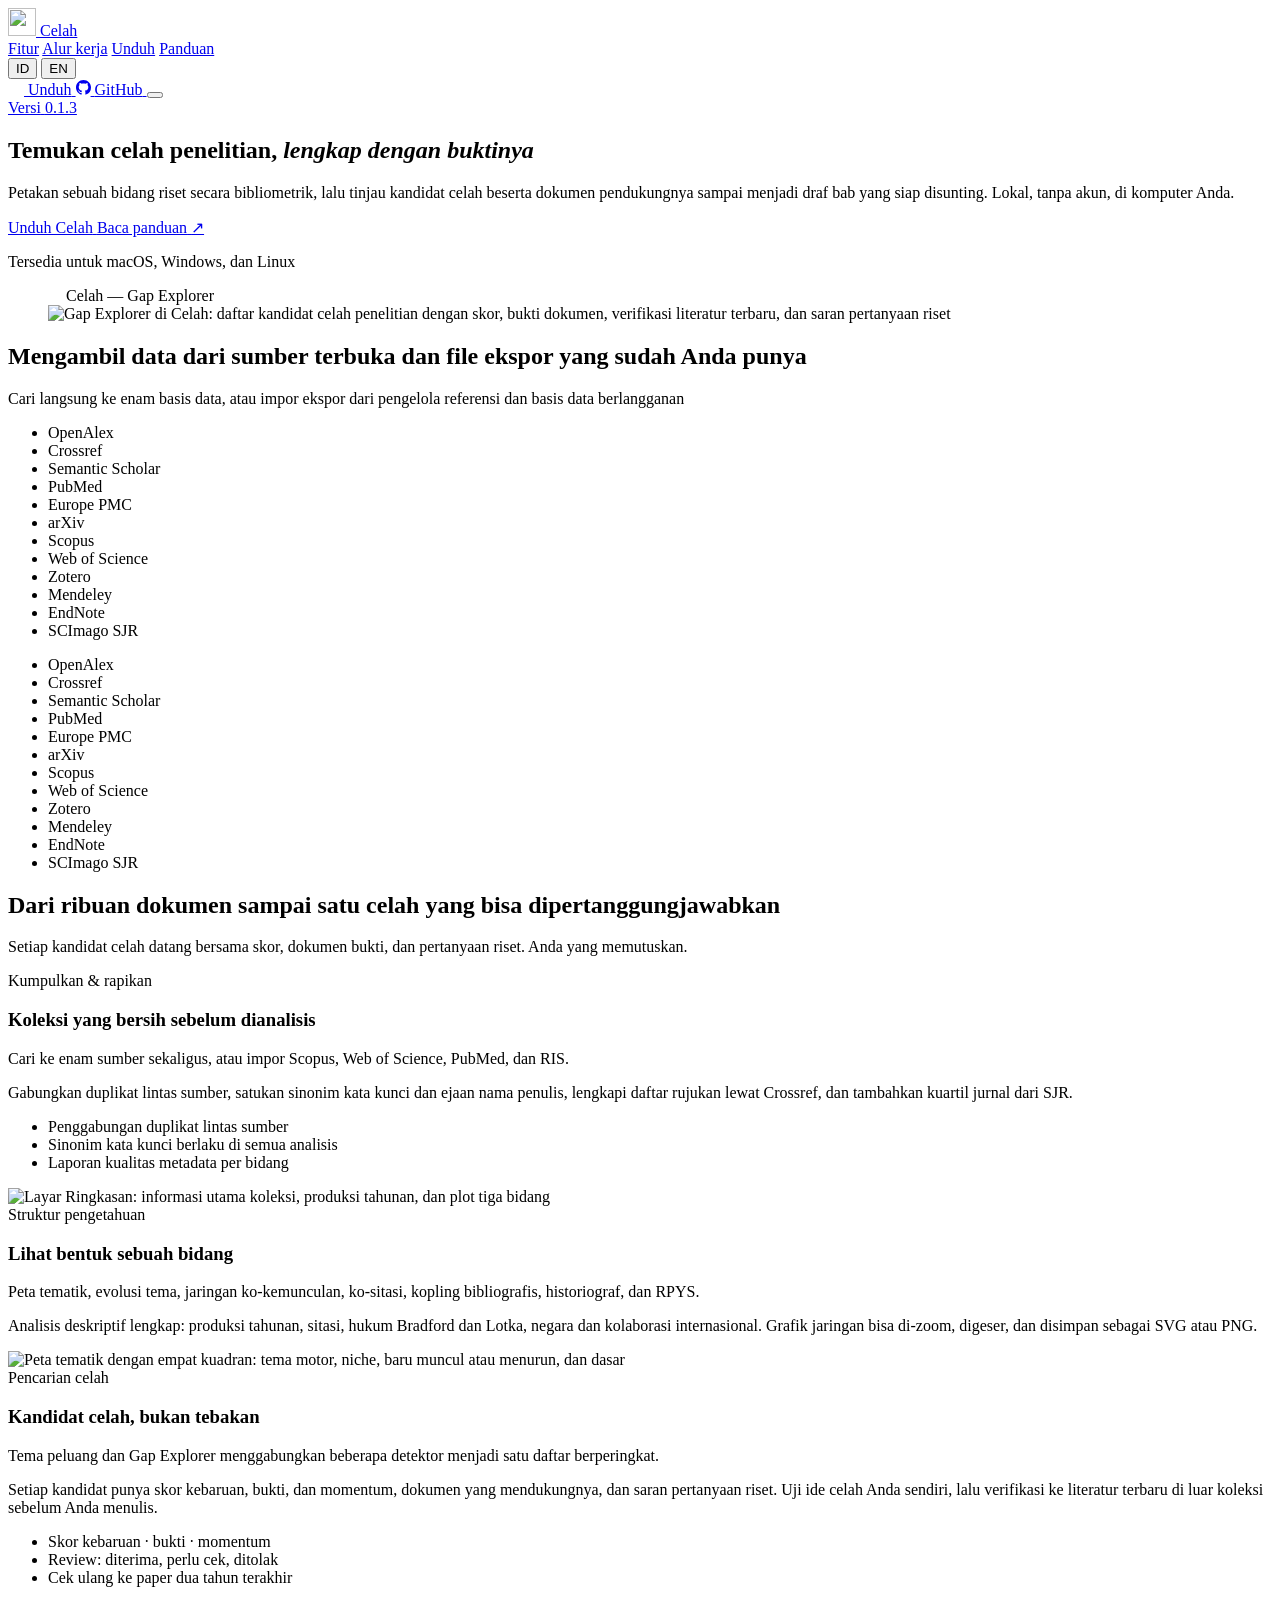
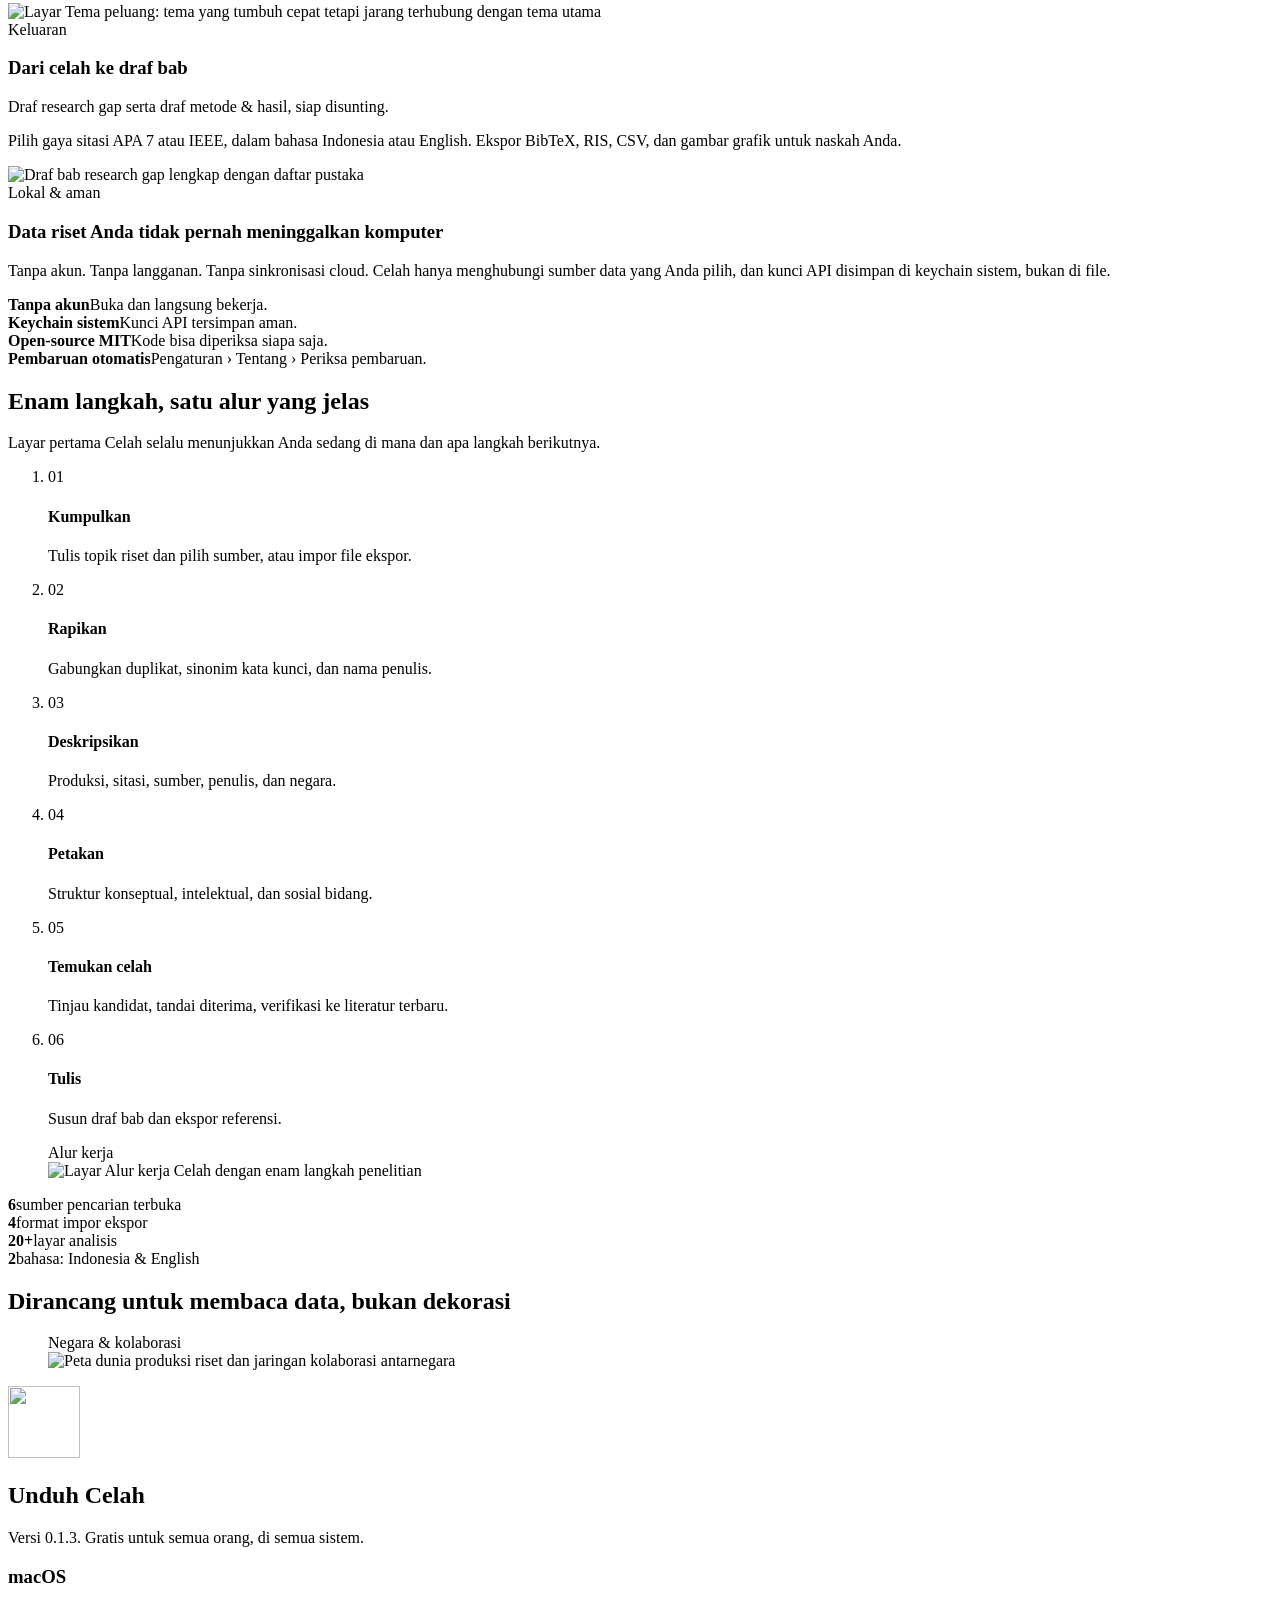
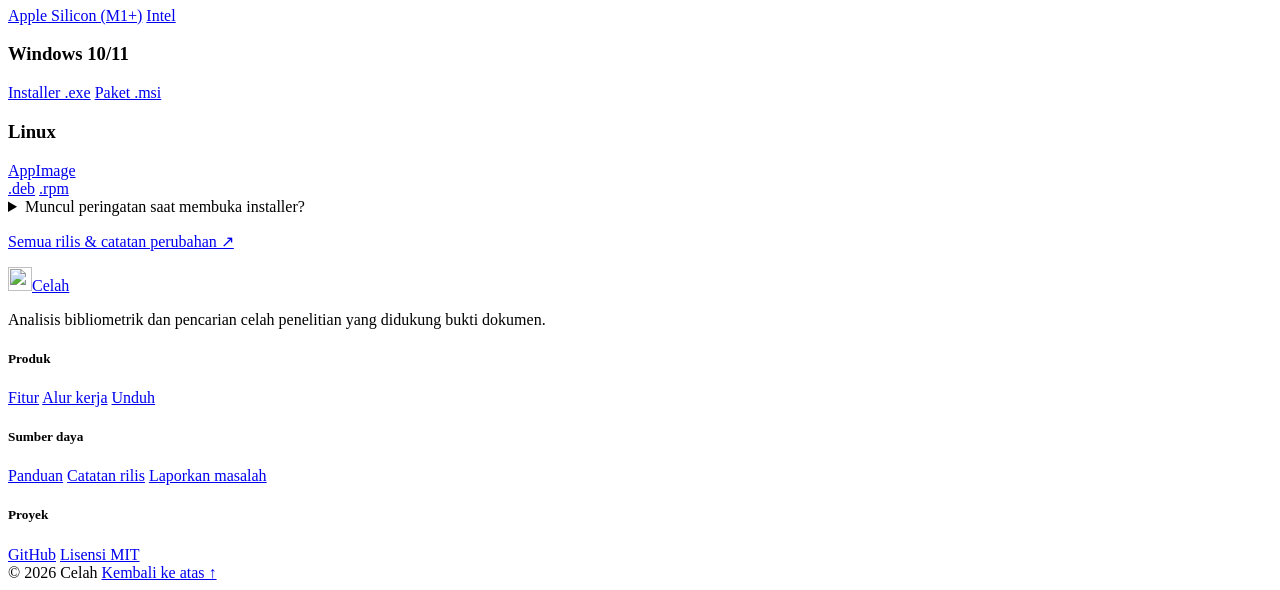
==== commit 81328bbd: "Harden security headers, tidy version pill, improve tablet layout - Add CSP, HSTS, X-Frame-Options, " ====
--- a/public/index.html
+++ b/public/index.html
@@ -70,7 +70,7 @@
   <section class="hero">
     <div class="hero-pattern" aria-hidden="true"></div>
     <div class="wrap hero-inner">
-      <p class="eyebrow-pill"><span class="dot"></span> <span data-i18n="hero.version">Versi</span> <span data-version>0.1.3</span> · <span data-i18n="hero.free">gratis &amp; open-source</span></p>
+      <a class="eyebrow-pill" id="version-pill" href="https://github.com/est57/celah-research-gap/releases/latest" target="_blank" rel="noopener"><span class="dot"></span> <span data-i18n="hero.version">Versi</span> <span data-version>0.1.3</span></a>
       <h1 data-i18n="hero.title">Temukan celah penelitian, <em>lengkap dengan buktinya</em></h1>
       <p class="lead" data-i18n="hero.lead">Petakan sebuah bidang riset secara bibliometrik, lalu tinjau kandidat celah beserta dokumen pendukungnya sampai menjadi draf bab yang siap disunting. Lokal, tanpa akun, di komputer Anda.</p>
       <div class="cta-row">
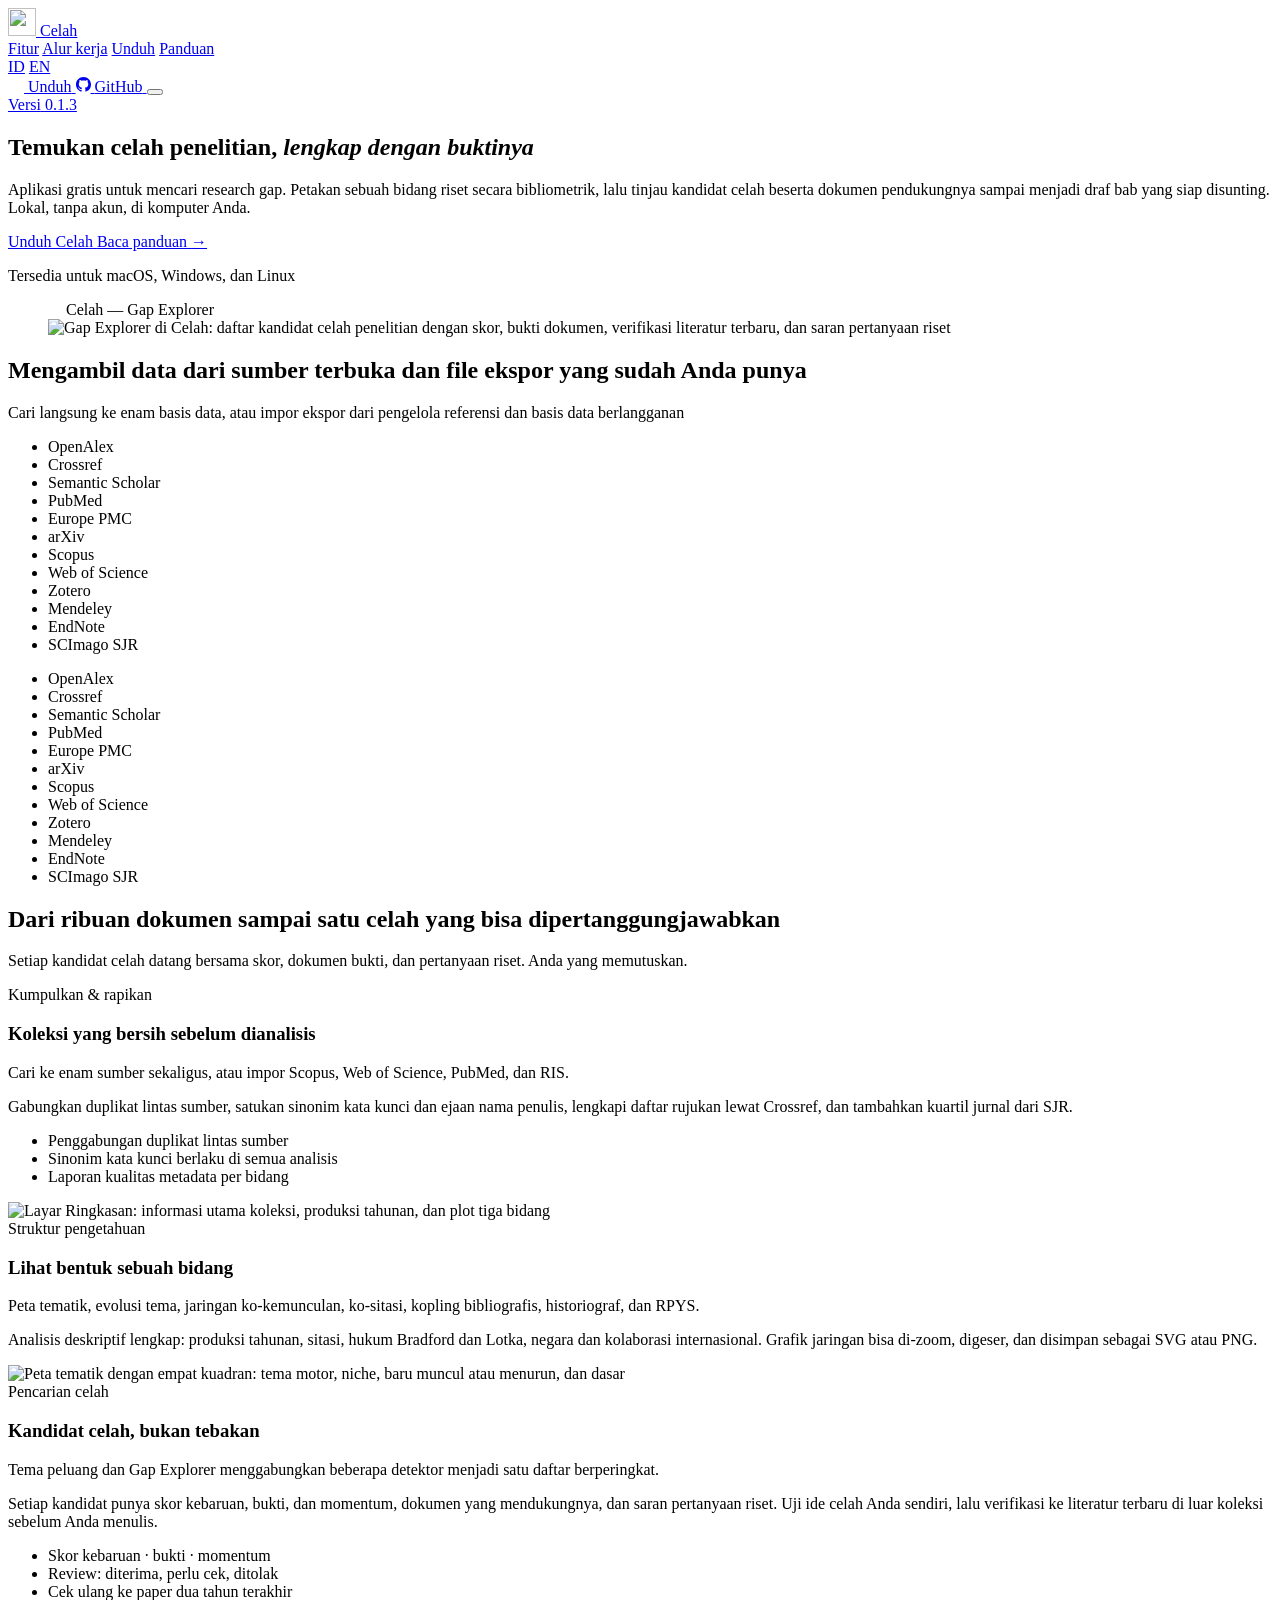
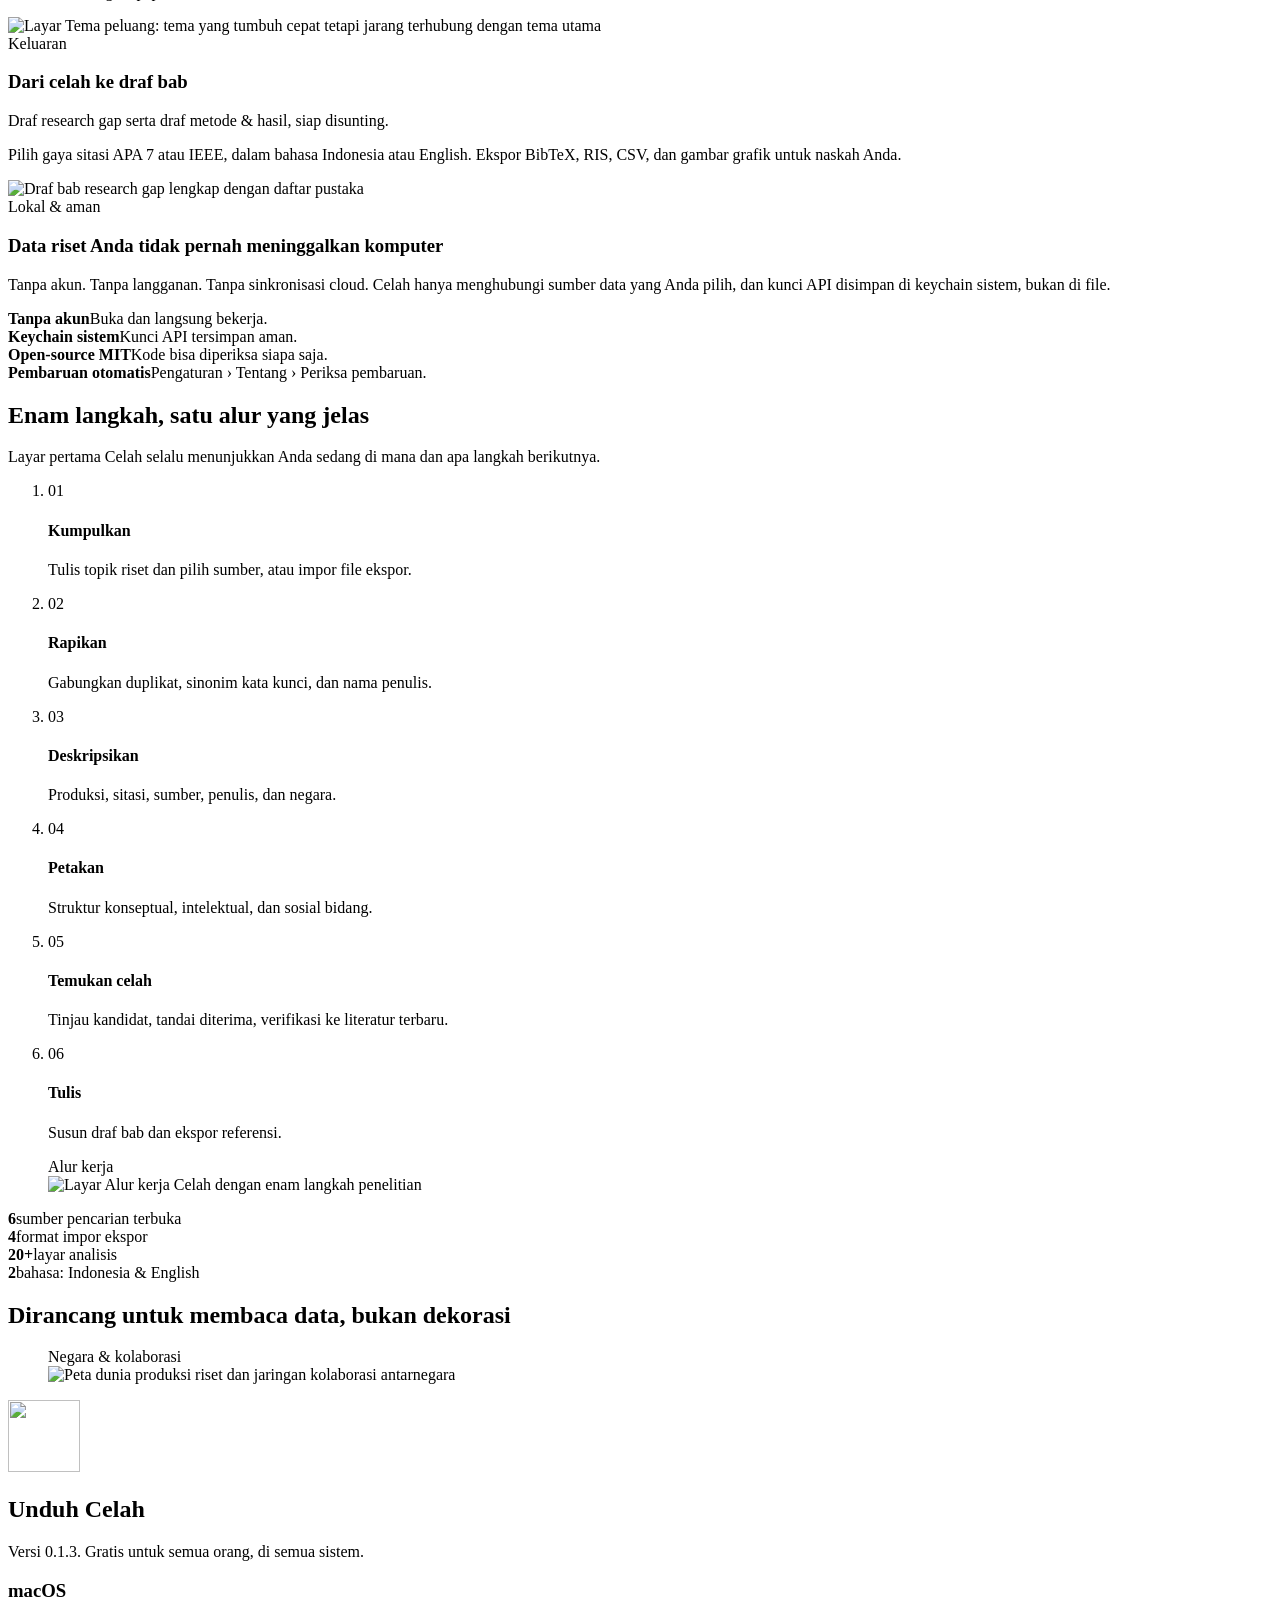
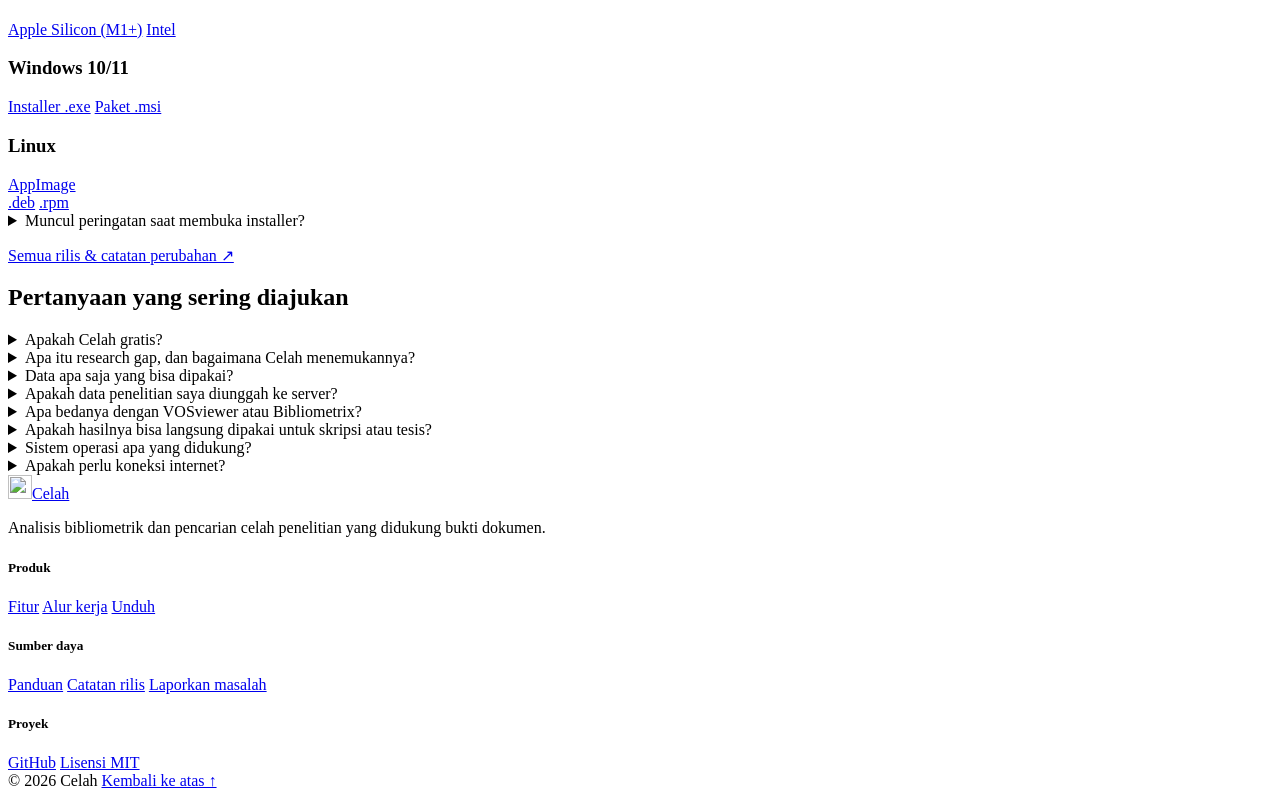
==== commit 95135103: "Technical SEO: English page, guide page, FAQ, structured data, share images - Split languages into s" ====
--- a/public/index.html
+++ b/public/index.html
@@ -3,48 +3,182 @@
 <head>
   <meta charset="utf-8">
   <meta name="viewport" content="width=device-width, initial-scale=1">
-  <title>Celah – Temukan celah penelitian dengan bukti</title>
-  <meta name="description" content="Celah adalah aplikasi desktop gratis dan open-source untuk analisis bibliometrik dan pencarian celah penelitian yang didukung bukti dokumen. Semua data tersimpan di komputer Anda.">
+  <title data-i18n="meta.title">Celah: Aplikasi Research Gap &amp; Analisis Bibliometrik Gratis</title>
+  <meta name="description" data-i18n-content="meta.desc" content="Temukan research gap untuk skripsi, tesis, dan disertasi lewat analisis bibliometrik data Scopus, Web of Science, PubMed, dan OpenAlex. Aplikasi desktop gratis dan open-source; data tetap di komputer Anda.">
   <meta name="theme-color" content="#f4f3f0">
+  <meta name="robots" content="index, follow, max-image-preview:large">
   <link rel="canonical" href="https://celah.org/">
-  <link rel="alternate" hreflang="id" href="https://celah.org/?lang=id">
-  <link rel="alternate" hreflang="en" href="https://celah.org/?lang=en">
+  <link rel="alternate" hreflang="id" href="https://celah.org/">
+  <link rel="alternate" hreflang="en" href="https://celah.org/en/">
   <link rel="alternate" hreflang="x-default" href="https://celah.org/">
   <link rel="icon" type="image/png" href="/favicon.png">
   <link rel="apple-touch-icon" href="/assets/icon-512.png">
 
   <meta property="og:type" content="website">
+  <meta property="og:site_name" content="Celah">
   <meta property="og:url" content="https://celah.org/">
-  <meta property="og:title" content="Celah – Temukan celah penelitian dengan bukti">
-  <meta property="og:description" content="Aplikasi desktop open-source untuk analisis bibliometrik dan pencarian research gap. Lokal, gratis, tanpa akun.">
-  <meta property="og:image" content="https://celah.org/assets/gap-explorer.webp">
+  <meta property="og:locale" content="id_ID">
+  <meta property="og:locale:alternate" content="en_US">
+  <meta property="og:title" data-i18n-content="og.title" content="Celah: temukan research gap, lengkap dengan buktinya">
+  <meta property="og:description" data-i18n-content="og.desc" content="Aplikasi desktop gratis untuk analisis bibliometrik dan pencarian research gap. Lokal, open-source, tanpa akun.">
+  <meta property="og:image" content="https://celah.org/assets/og-id.png">
+  <meta property="og:image:width" content="1200">
+  <meta property="og:image:height" content="630">
+  <meta property="og:image:alt" data-i18n-content="og.alt" content="Celah: aplikasi untuk menemukan research gap dengan bukti dokumen">
   <meta name="twitter:card" content="summary_large_image">
+  <meta name="twitter:image" content="https://celah.org/assets/og-id.png">
+  <!-- LD:START -->
+  <script type="application/ld+json">
+{
+  "@context": "https://schema.org",
+  "@graph": [
+    {
+      "@type": "WebSite",
+      "@id": "https://celah.org/#website",
+      "url": "https://celah.org/",
+      "name": "Celah",
+      "inLanguage": [
+        "id",
+        "en"
+      ]
+    },
+    {
+      "@type": "SoftwareApplication",
+      "@id": "https://celah.org/#app",
+      "name": "Celah",
+      "alternateName": "Celah Research Gap",
+      "description": "Temukan research gap untuk skripsi, tesis, dan disertasi lewat analisis bibliometrik data Scopus, Web of Science, PubMed, dan OpenAlex. Aplikasi desktop gratis dan open-source; data tetap di komputer Anda.",
+      "url": "https://celah.org/",
+      "applicationCategory": "EducationalApplication",
+      "applicationSubCategory": "Analisis bibliometrik dan pencarian research gap",
+      "operatingSystem": "macOS, Windows, Linux",
+      "softwareVersion": "0.1.3",
+      "downloadUrl": "https://github.com/est57/celah-research-gap/releases/latest",
+      "releaseNotes": "https://github.com/est57/celah-research-gap/releases/tag/v0.1.3",
+      "license": "https://opensource.org/licenses/MIT",
+      "isAccessibleForFree": true,
+      "offers": {
+        "@type": "Offer",
+        "price": "0",
+        "priceCurrency": "USD"
+      },
+      "image": "https://celah.org/assets/og-id.png",
+      "screenshot": [
+        "https://celah.org/assets/gap-explorer.webp",
+        "https://celah.org/assets/peta-tematik.webp",
+        "https://celah.org/assets/tema-peluang.webp",
+        "https://celah.org/assets/laporan.webp"
+      ],
+      "inLanguage": [
+        "id",
+        "en"
+      ],
+      "sameAs": [
+        "https://github.com/est57/celah-research-gap"
+      ]
+    },
+    {
+      "@type": "FAQPage",
+      "@id": "https://celah.org/#faq",
+      "inLanguage": "id",
+      "mainEntity": [
+        {
+          "@type": "Question",
+          "name": "Apakah Celah gratis?",
+          "acceptedAnswer": {
+            "@type": "Answer",
+            "text": "Ya. Celah gratis untuk semua orang dan open-source dengan lisensi MIT. Tidak ada akun, langganan, atau batas jumlah proyek."
+          }
+        },
+        {
+          "@type": "Question",
+          "name": "Apa itu research gap, dan bagaimana Celah menemukannya?",
+          "acceptedAnswer": {
+            "@type": "Answer",
+            "text": "Research gap adalah topik atau hubungan antartopik yang belum banyak diteliti. Celah memetakan literatur sebuah bidang secara bibliometrik, lalu memakai beberapa detektor (misalnya kombinasi kata kunci yang jarang muncul bersama, tema baru yang belum terhubung, dan future work yang disebut penulis) untuk menyusun daftar kandidat celah beserta skor dan dokumen buktinya."
+          }
+        },
+        {
+          "@type": "Question",
+          "name": "Data apa saja yang bisa dipakai?",
+          "acceptedAnswer": {
+            "@type": "Answer",
+            "text": "Anda bisa mencari langsung ke OpenAlex, Crossref, Semantic Scholar, PubMed, Europe PMC, dan arXiv, atau mengimpor ekspor Scopus (CSV, BibTeX, RIS), Web of Science, PubMed, dan RIS dari Zotero, Mendeley, atau EndNote."
+          }
+        },
+        {
+          "@type": "Question",
+          "name": "Apakah data penelitian saya diunggah ke server?",
+          "acceptedAnswer": {
+            "@type": "Answer",
+            "text": "Tidak. Semua koleksi dan hasil analisis tersimpan di komputer Anda. Celah hanya menghubungi sumber data riset yang Anda pilih, lewat HTTPS, dan tidak mengirim telemetri."
+          }
+        },
+        {
+          "@type": "Question",
+          "name": "Apa bedanya dengan VOSviewer atau Bibliometrix?",
+          "acceptedAnswer": {
+            "@type": "Answer",
+            "text": "VOSviewer berfokus pada visualisasi jaringan, dan Bibliometrix adalah paket R (dengan antarmuka biblioshiny) untuk analisis bibliometrik. Celah mencakup analisis bibliometrik dan peta pengetahuan, lalu melanjutkannya ke kandidat research gap dengan bukti dokumen, verifikasi ke literatur terbaru, dan draf bab, tanpa perlu memasang R atau menulis kode."
+          }
+        },
+        {
+          "@type": "Question",
+          "name": "Apakah hasilnya bisa langsung dipakai untuk skripsi atau tesis?",
+          "acceptedAnswer": {
+            "@type": "Answer",
+            "text": "Celah menyusun draf research gap serta draf metode dan hasil dengan sitasi APA 7 atau IEEE, dalam bahasa Indonesia atau Inggris. Draf itu adalah titik awal: periksa dokumen buktinya, angka, dan kalimatnya sebelum dipakai dalam tulisan Anda."
+          }
+        },
+        {
+          "@type": "Question",
+          "name": "Sistem operasi apa yang didukung?",
+          "acceptedAnswer": {
+            "@type": "Answer",
+            "text": "macOS (Apple Silicon dan Intel), Windows 10/11 64-bit, dan Linux (AppImage, .deb, .rpm). Celah memperbarui dirinya sendiri lewat Pengaturan › Tentang › Periksa pembaruan."
+          }
+        },
+        {
+          "@type": "Question",
+          "name": "Apakah perlu koneksi internet?",
+          "acceptedAnswer": {
+            "@type": "Answer",
+            "text": "Internet dibutuhkan untuk mencari dokumen, melengkapi rujukan, dan memverifikasi celah ke literatur terbaru. Analisis koleksi yang sudah ada berjalan sepenuhnya di komputer Anda."
+          }
+        }
+      ]
+    }
+  ]
+}
+  </script>
+  <!-- LD:END -->
 
   <link rel="preconnect" href="https://fonts.googleapis.com">
   <link rel="preconnect" href="https://fonts.gstatic.com" crossorigin>
   <link href="https://fonts.googleapis.com/css2?family=IBM+Plex+Mono:wght@400;500&family=IBM+Plex+Sans:wght@300;400;500;600&family=IBM+Plex+Serif:ital,wght@0,400;1,400&display=swap" rel="stylesheet">
-  <link rel="stylesheet" href="/styles.css">
+  <link rel="stylesheet" href="/styles.css?v=8c34a6a44d">
+  <script src="/i18n.js?v=343e65ff29"></script>
 </head>
 <body>
 
 <header class="nav" id="top">
   <div class="nav-inner">
-    <a href="/" class="brand" aria-label="Celah, beranda" data-i18n-aria="aria.home">
+    <a href="/" class="brand" data-home aria-label="Celah, beranda" data-i18n-aria="aria.home">
       <img src="/assets/icon-128.png" alt="" width="28" height="28">
       <span>Celah</span>
     </a>
     <nav class="nav-links" aria-label="Utama" data-i18n-aria="aria.main">
-      <a href="#fitur" data-i18n="nav.features">Fitur</a>
-      <a href="#alur" data-i18n="nav.workflow">Alur kerja</a>
-      <a href="#unduh" data-i18n="nav.download">Unduh</a>
-      <a href="https://github.com/est57/celah-research-gap/blob/main/docs/PANDUAN.md" target="_blank" rel="noopener" data-i18n="nav.guide">Panduan</a>
+      <a href="/#fitur" data-i18n="nav.features">Fitur</a>
+      <a href="/#alur" data-i18n="nav.workflow">Alur kerja</a>
+      <a href="/#unduh" data-i18n="nav.download">Unduh</a>
+      <a href="/panduan/" data-i18n="nav.guide">Panduan</a>
     </nav>
     <div class="nav-actions">
-      <div class="lang-switch" role="group" aria-label="Bahasa" data-i18n-aria="aria.lang">
-        <button type="button" data-lang="id" aria-pressed="true" title="Bahasa Indonesia">ID</button>
-        <button type="button" data-lang="en" aria-pressed="false" title="English">EN</button>
-      </div>
-      <a href="#unduh" class="chip chip-light">
+      <nav class="lang-switch" aria-label="Bahasa" data-i18n-aria="aria.lang">
+        <a href="/" hreflang="id" lang="id" data-lang="id" aria-current="true" title="Bahasa Indonesia">ID</a>
+        <a href="/en/" hreflang="en" lang="en" data-lang="en" title="English">EN</a>
+      </nav>
+      <a href="/#unduh" class="chip chip-light">
         <img src="/assets/icon-128.png" alt="" width="16" height="16"> <span data-i18n="nav.download">Unduh</span>
       </a>
       <a href="https://github.com/est57/celah-research-gap" class="chip chip-dark" target="_blank" rel="noopener" aria-label="Kode sumber di GitHub" data-i18n-aria="aria.github">
@@ -57,10 +191,10 @@
     </div>
   </div>
   <nav class="mobile-menu" id="mobile-menu" aria-label="Menu seluler" data-i18n-aria="aria.mobile" hidden>
-    <a href="#fitur" data-i18n="nav.features">Fitur</a>
-    <a href="#alur" data-i18n="nav.workflow">Alur kerja</a>
-    <a href="#unduh" data-i18n="nav.download">Unduh</a>
-    <a href="https://github.com/est57/celah-research-gap/blob/main/docs/PANDUAN.md" target="_blank" rel="noopener" data-i18n="nav.guide">Panduan</a>
+    <a href="/#fitur" data-i18n="nav.features">Fitur</a>
+    <a href="/#alur" data-i18n="nav.workflow">Alur kerja</a>
+    <a href="/#unduh" data-i18n="nav.download">Unduh</a>
+    <a href="/panduan/" data-i18n="nav.guide">Panduan</a>
   </nav>
 </header>
 
@@ -70,17 +204,17 @@
   <section class="hero">
     <div class="hero-pattern" aria-hidden="true"></div>
     <div class="wrap hero-inner">
-      <a class="eyebrow-pill" id="version-pill" href="https://github.com/est57/celah-research-gap/releases/latest" target="_blank" rel="noopener"><span class="dot"></span> <span data-i18n="hero.version">Versi</span> <span data-version>0.1.3</span></a>
+      <a class="eyebrow-pill" id="version-pill" href="https://github.com/est57/celah-research-gap/releases/tag/v0.1.3" target="_blank" rel="noopener"><span class="dot"></span> <span data-i18n="hero.version">Versi</span> <span data-version>0.1.3</span></a>
       <h1 data-i18n="hero.title">Temukan celah penelitian, <em>lengkap dengan buktinya</em></h1>
-      <p class="lead" data-i18n="hero.lead">Petakan sebuah bidang riset secara bibliometrik, lalu tinjau kandidat celah beserta dokumen pendukungnya sampai menjadi draf bab yang siap disunting. Lokal, tanpa akun, di komputer Anda.</p>
+      <p class="lead" data-i18n="hero.lead">Aplikasi gratis untuk mencari research gap. Petakan sebuah bidang riset secara bibliometrik, lalu tinjau kandidat celah beserta dokumen pendukungnya sampai menjadi draf bab yang siap disunting. Lokal, tanpa akun, di komputer Anda.</p>
       <div class="cta-row">
         <a class="btn btn-primary" id="hero-download" href="https://github.com/est57/celah-research-gap/releases/latest">
           <span class="os-icon" aria-hidden="true"></span>
-          <span class="label">Unduh Celah</span>
+          <span class="label" data-i18n="hero.dl">Unduh Celah</span>
         </a>
-        <a class="btn btn-ghost" href="https://github.com/est57/celah-research-gap/blob/main/docs/PANDUAN.md" target="_blank" rel="noopener"><span data-i18n="hero.guide">Baca panduan</span> <span aria-hidden="true">↗</span></a>
-      </div>
-      <p class="hero-note" id="hero-note">Tersedia untuk macOS, Windows, dan Linux</p>
+        <a class="btn btn-ghost" href="/panduan/"><span data-i18n="hero.guide">Baca panduan</span> <span aria-hidden="true">→</span></a>
+      </div>
+      <p class="hero-note" id="hero-note" data-i18n="hero.note">Tersedia untuk macOS, Windows, dan Linux</p>
     </div>
 
     <div class="wrap-wide">
@@ -292,24 +426,69 @@
     </div>
   </section>
 
+  <!-- FAQ -->
+  <section class="faq" id="faq" aria-labelledby="faq-title">
+    <div class="wrap">
+      <header class="section-head">
+        <h2 id="faq-title" data-i18n="faq.title">Pertanyaan <strong>yang sering diajukan</strong></h2>
+      </header>
+      <!-- FAQ:START -->
+      <div class="faq-list">
+        <details class="faq-item">
+          <summary>Apakah Celah gratis?</summary>
+          <p>Ya. Celah gratis untuk semua orang dan open-source dengan lisensi MIT. Tidak ada akun, langganan, atau batas jumlah proyek.</p>
+        </details>
+        <details class="faq-item">
+          <summary>Apa itu research gap, dan bagaimana Celah menemukannya?</summary>
+          <p>Research gap adalah topik atau hubungan antartopik yang belum banyak diteliti. Celah memetakan literatur sebuah bidang secara bibliometrik, lalu memakai beberapa detektor (misalnya kombinasi kata kunci yang jarang muncul bersama, tema baru yang belum terhubung, dan future work yang disebut penulis) untuk menyusun daftar kandidat celah beserta skor dan dokumen buktinya.</p>
+        </details>
+        <details class="faq-item">
+          <summary>Data apa saja yang bisa dipakai?</summary>
+          <p>Anda bisa mencari langsung ke OpenAlex, Crossref, Semantic Scholar, PubMed, Europe PMC, dan arXiv, atau mengimpor ekspor Scopus (CSV, BibTeX, RIS), Web of Science, PubMed, dan RIS dari Zotero, Mendeley, atau EndNote.</p>
+        </details>
+        <details class="faq-item">
+          <summary>Apakah data penelitian saya diunggah ke server?</summary>
+          <p>Tidak. Semua koleksi dan hasil analisis tersimpan di komputer Anda. Celah hanya menghubungi sumber data riset yang Anda pilih, lewat HTTPS, dan tidak mengirim telemetri.</p>
+        </details>
+        <details class="faq-item">
+          <summary>Apa bedanya dengan VOSviewer atau Bibliometrix?</summary>
+          <p>VOSviewer berfokus pada visualisasi jaringan, dan Bibliometrix adalah paket R (dengan antarmuka biblioshiny) untuk analisis bibliometrik. Celah mencakup analisis bibliometrik dan peta pengetahuan, lalu melanjutkannya ke kandidat research gap dengan bukti dokumen, verifikasi ke literatur terbaru, dan draf bab, tanpa perlu memasang R atau menulis kode.</p>
+        </details>
+        <details class="faq-item">
+          <summary>Apakah hasilnya bisa langsung dipakai untuk skripsi atau tesis?</summary>
+          <p>Celah menyusun draf research gap serta draf metode dan hasil dengan sitasi APA 7 atau IEEE, dalam bahasa Indonesia atau Inggris. Draf itu adalah titik awal: periksa dokumen buktinya, angka, dan kalimatnya sebelum dipakai dalam tulisan Anda.</p>
+        </details>
+        <details class="faq-item">
+          <summary>Sistem operasi apa yang didukung?</summary>
+          <p>macOS (Apple Silicon dan Intel), Windows 10/11 64-bit, dan Linux (AppImage, .deb, .rpm). Celah memperbarui dirinya sendiri lewat Pengaturan › Tentang › Periksa pembaruan.</p>
+        </details>
+        <details class="faq-item">
+          <summary>Apakah perlu koneksi internet?</summary>
+          <p>Internet dibutuhkan untuk mencari dokumen, melengkapi rujukan, dan memverifikasi celah ke literatur terbaru. Analisis koleksi yang sudah ada berjalan sepenuhnya di komputer Anda.</p>
+        </details>
+      </div>
+  <!-- FAQ:END -->
+    </div>
+  </section>
+
 </main>
 
 <footer class="footer">
   <div class="wrap footer-inner">
     <div class="footer-brand">
-      <a href="/" class="brand"><img src="/assets/icon-128.png" alt="" width="24" height="24"><span>Celah</span></a>
+      <a href="/" class="brand" data-home><img src="/assets/icon-128.png" alt="" width="24" height="24"><span>Celah</span></a>
       <p data-i18n="ft.tag">Analisis bibliometrik dan pencarian celah penelitian yang didukung bukti dokumen.</p>
     </div>
     <div class="footer-cols">
       <div>
         <h5 data-i18n="ft.product">Produk</h5>
-        <a href="#fitur" data-i18n="nav.features">Fitur</a>
-        <a href="#alur" data-i18n="nav.workflow">Alur kerja</a>
-        <a href="#unduh" data-i18n="nav.download">Unduh</a>
+        <a href="/#fitur" data-i18n="nav.features">Fitur</a>
+        <a href="/#alur" data-i18n="nav.workflow">Alur kerja</a>
+        <a href="/#unduh" data-i18n="nav.download">Unduh</a>
       </div>
       <div>
         <h5 data-i18n="ft.res">Sumber daya</h5>
-        <a href="https://github.com/est57/celah-research-gap/blob/main/docs/PANDUAN.md" target="_blank" rel="noopener" data-i18n="nav.guide">Panduan</a>
+        <a href="/panduan/" data-i18n="nav.guide">Panduan</a>
         <a href="https://github.com/est57/celah-research-gap/releases" target="_blank" rel="noopener" data-i18n="ft.notes">Catatan rilis</a>
         <a href="https://github.com/est57/celah-research-gap/issues" target="_blank" rel="noopener" data-i18n="ft.issue">Laporkan masalah</a>
       </div>
@@ -322,11 +501,10 @@
   </div>
   <div class="wrap footer-base">
     <span>© <span id="year">2026</span> Celah</span>
-    <a href="#top" data-i18n="ft.top">Kembali ke atas ↑</a>
+    <a href="/#top" data-i18n="ft.top">Kembali ke atas ↑</a>
   </div>
 </footer>
 
-<script src="/i18n.js"></script>
-<script src="/main.js" defer></script>
+<script src="/main.js?v=f913885e3f" defer></script>
 </body>
 </html>
